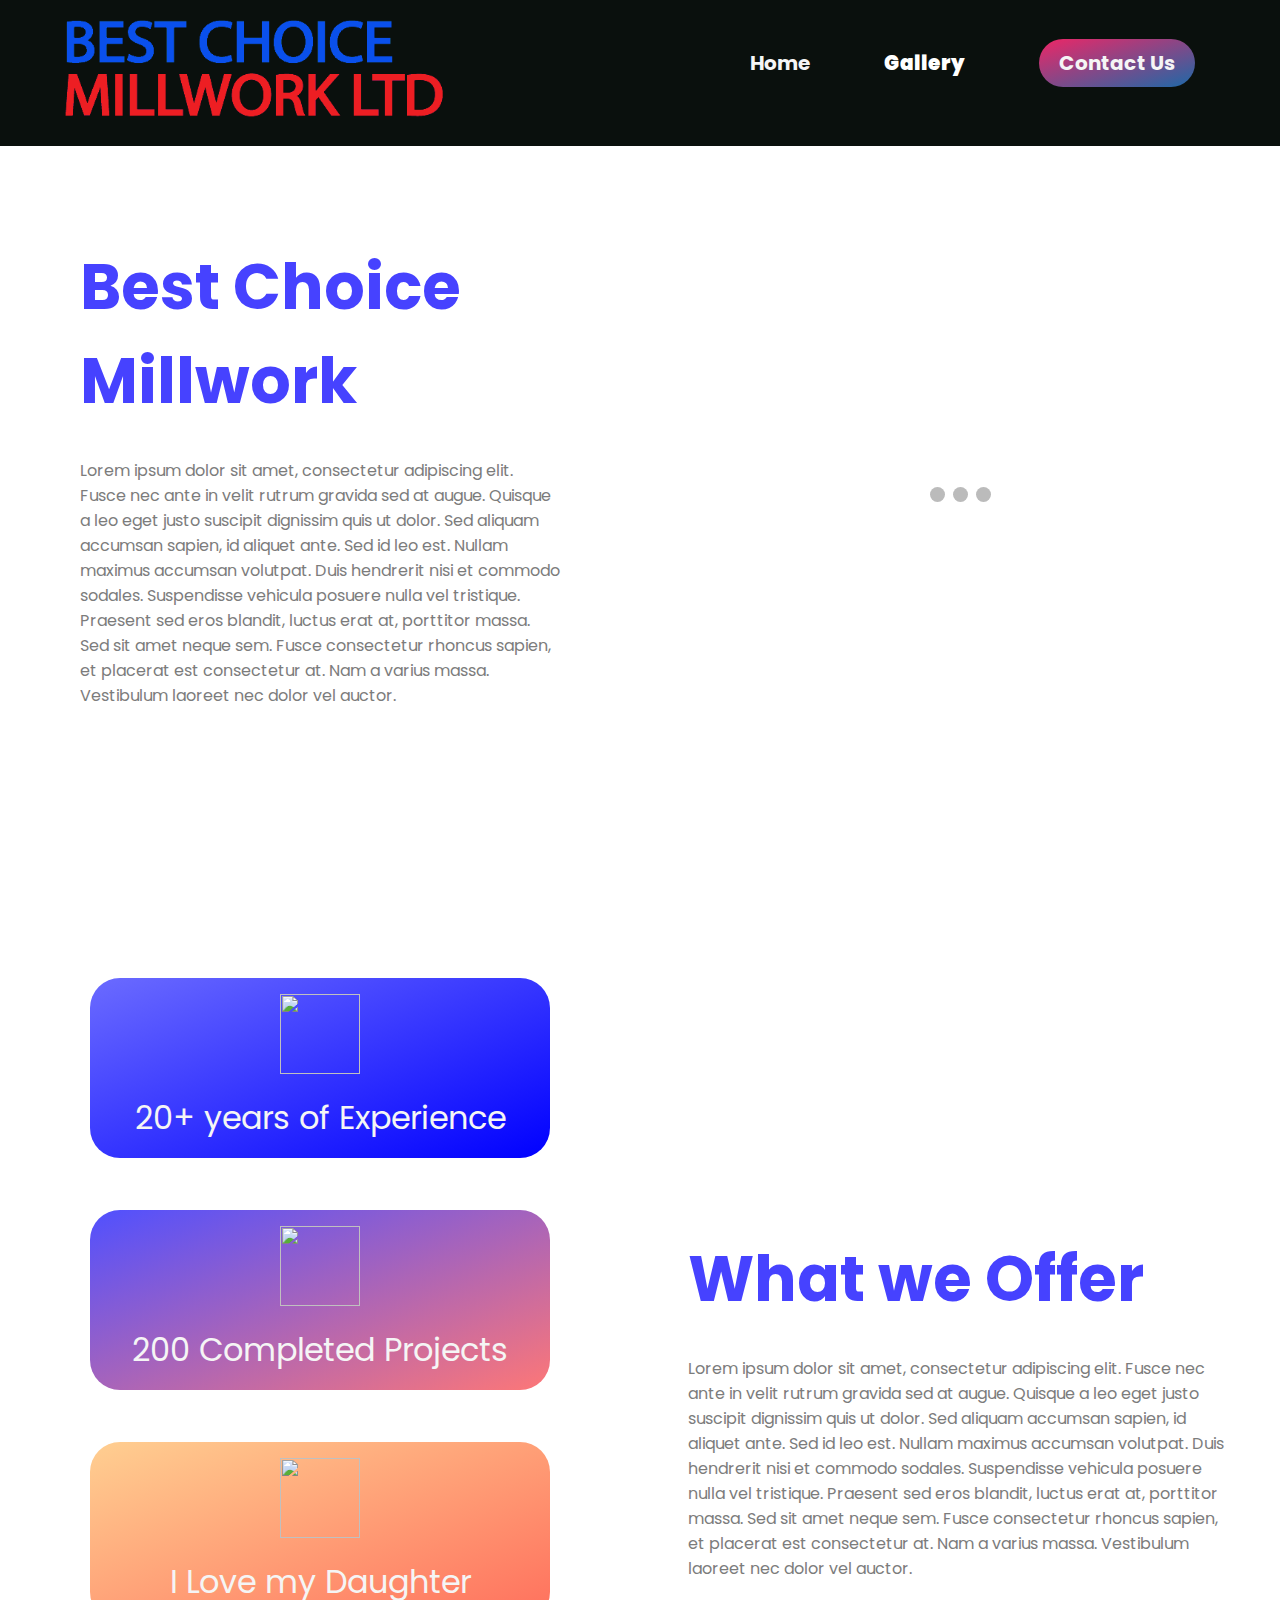
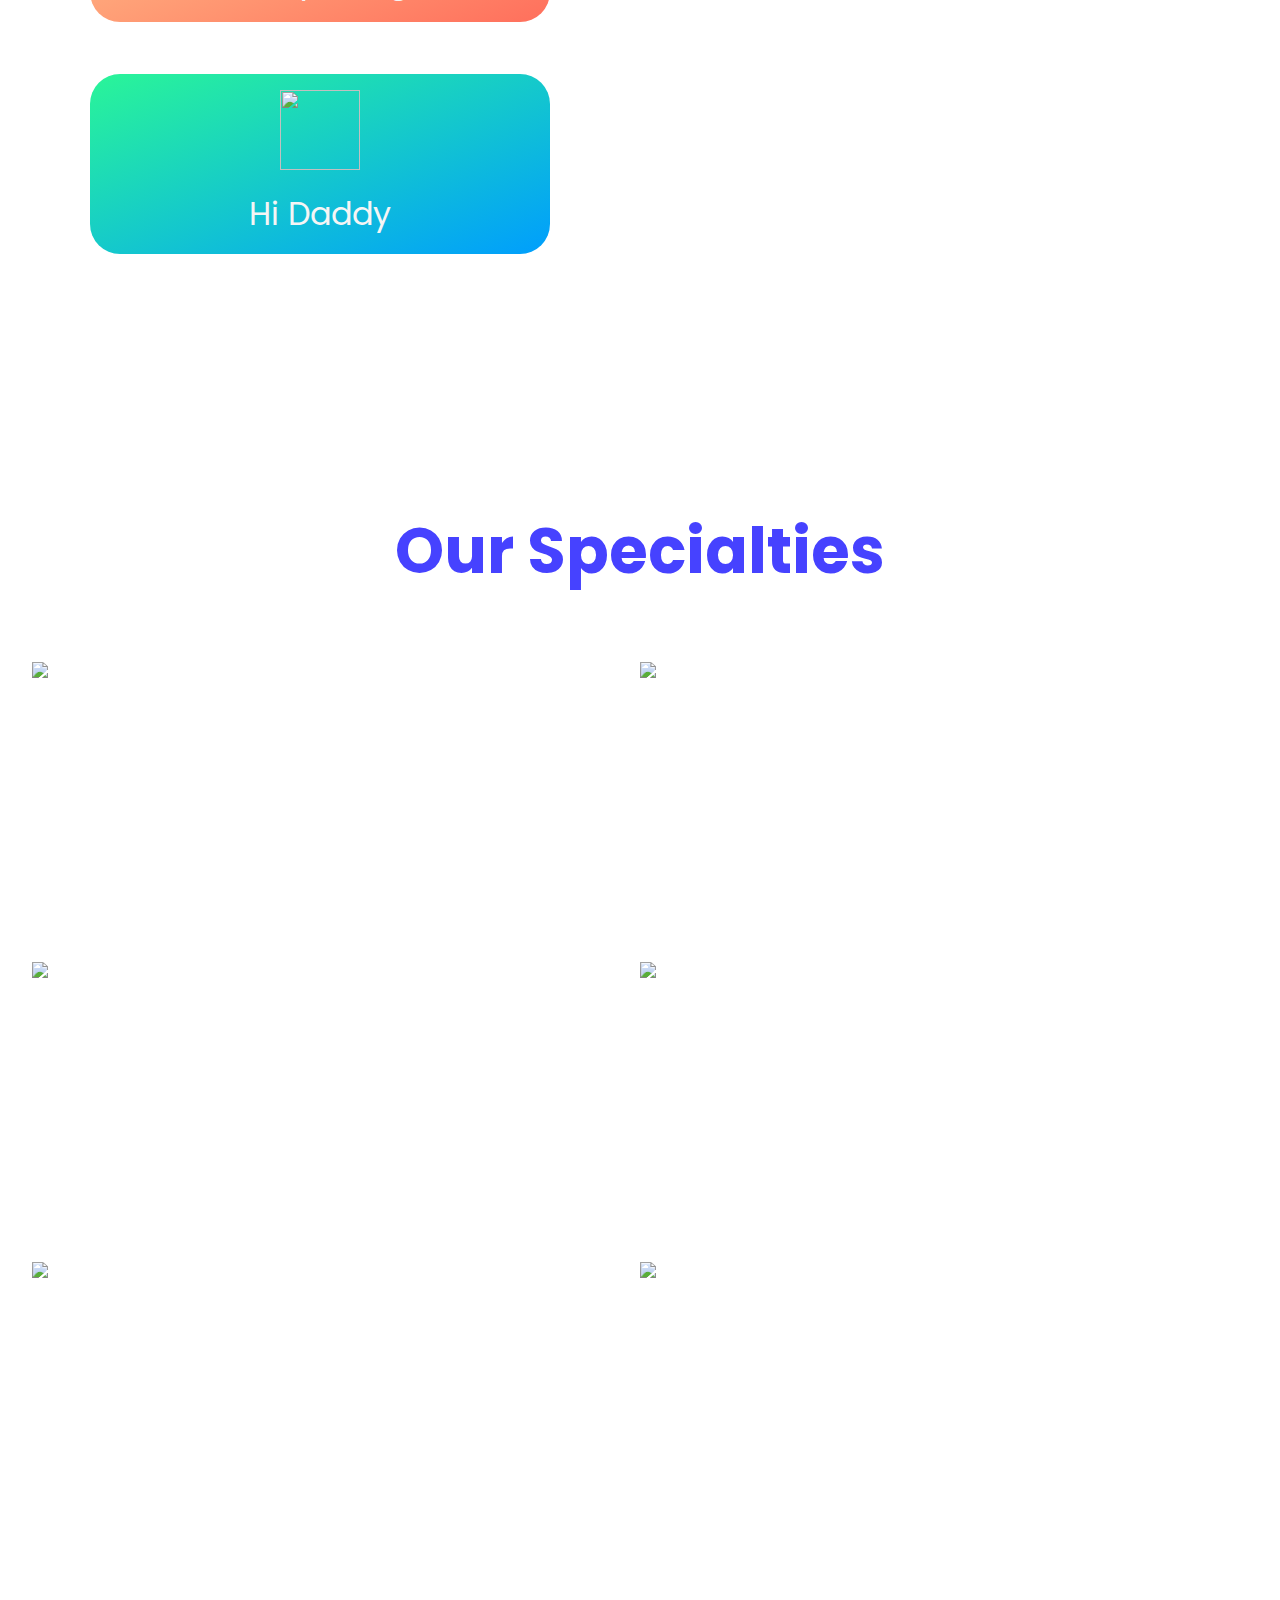
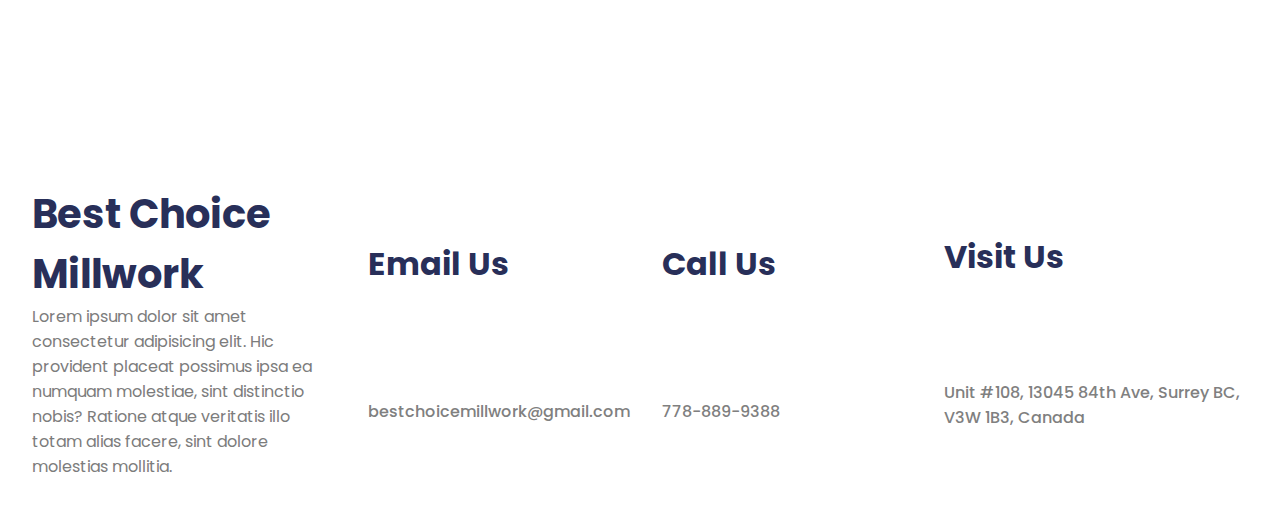
==== index.html @ 1a92a77c "organized gallery, dropdown, updated logo, restrut" ====
<!DOCTYPE html>
<html lang="en">
<head>
    <meta charset="UTF-8">
    <meta name="viewport" content="width=device-width, initial-scale=1.0">
    <!-- Awesome Font -->
    <link rel="stylesheet" href="https://stackpath.bootstrapcdn.com/font-awesome/4.7.0/css/font-awesome.min.css" />
    <!-- CSS -->
    <link rel="stylesheet" href="./nav.css">
    <link rel="stylesheet" href="./style.css">
    <title>Best Choice Millwork</title>
</head>
<body>
    <header>
        <nav class="navbar">
            <img src="./images/bc-logo.png" alt="" class="logo" />
            <ul class="nav-list">
                <!-- <li><a herf="#">Who we Are</a></li> -->
                <li><a href="#">Home</a></li>
                <li class="dropdown">
                    <a href="#" class="dropbtn">Gallery</a>
                    <div class="dropdown-content">
                        <a href="gallery.html">All Photos</a>
                        <a href="./photo_galleries/clinic_gallery.html">Clinics</a>
                        <a href="./photo_galleries/office_gallery.html">Offices</a>
                        <a href="./photo_galleries/restaurant_gallery.html">Restaurants</a>
                        <a href="./photo_galleries/dental_gallery.html">Dental</a>
                        <a href="./photo_galleries/pharmacies_gallery.html">Pharmacies</a>
                        <a href="./photo_galleries/service_gallery.html">Services Businesses</a>
                        <a href="./photo_galleries/unfinished_gallery.html">If You're Curious</a>
                    </div>
                </li>
                <li><a href="contact.html" class="ctn">Contact Us</a></li>

            </ul>
        </nav>
        <div class="header-row">
            <div class="header-content">
                <h1>Best Choice Millwork</h1>
                <p>Lorem ipsum dolor sit amet, consectetur adipiscing elit. Fusce nec ante in velit rutrum gravida sed at augue. Quisque a leo eget justo suscipit dignissim quis ut dolor. Sed aliquam accumsan sapien, id aliquet ante. Sed id leo est. Nullam maximus accumsan volutpat. Duis hendrerit nisi et commodo sodales. Suspendisse vehicula posuere nulla vel tristique. Praesent sed eros blandit, luctus erat at, porttitor massa. Sed sit amet neque sem. Fusce consectetur rhoncus sapien, et placerat est consectetur at. Nam a varius massa. Vestibulum laoreet nec dolor vel auctor.</p>
            </div>
            <div class="media-slider">
                <div class="slideshow-container">
    
                    <!-- Full-width images with number and caption text -->
                    <div class="mySlides fade">
                        <div class="numbertext">1 / 3</div>
                        <img src="./images/project-1.jpg" style="width:100%">
                    </div>
                
                    <div class="mySlides fade">
                        <div class="numbertext">2 / 3</div>
                        <img src="./images/project-2.jpg" style="width:100%">
                    </div>
                
                    <div class="mySlides fade">
                        <div class="numbertext">3 / 3</div>
                        <img src="./images/project-3.jpg" style="width:100%">
                    </div>
                
                    <!-- Next and previous buttons -->
                    <a class="prev" onclick="plusSlides(-1)">&#10094;</a>
                    <a class="next" onclick="plusSlides(1)">&#10095;</a>
                </div>
                <br>
                
                <!-- The dots/circles -->
                <div style="text-align:center">
                    <span class="dot" onclick="currentSlide(1)"></span>
                    <span class="dot" onclick="currentSlide(2)"></span>
                    <span class="dot" onclick="currentSlide(3)"></span>
                </div>
            </div>
        </div>
    </header>
    <!-- What we Offer / Media Slider -->
    <section id="offer" class = "offer-row">
        <!-- Slideshow container -->
        <div class ="offer-grid">
            <div class="grid-wrapper">
                <div class="grid-box mobileapp">
                    <img src="./images/mobileapp.png" />
                    <h1>20+ years of Experience</h1>
                </div>
                <div class="grid-box webdesign">
                    <img src="./images/webdesign.png"/>
                    <h1>200 Completed Projects</h1>
                </div>
                <div class="grid-box marketing">
                    <img src="./images/marketing.png"/>
                    <h1>I Love my Daughter</h1>
                </div>
                <div class="grid-box branding">
                    <img src="./images/branding.png"/>
                    <h1>Hi Daddy</h1>
                </div>
            </div>
        </div>
        <div class="offer-content">
            <h1>What we Offer</h1>
            <p>Lorem ipsum dolor sit amet, consectetur adipiscing elit. Fusce nec ante in velit rutrum gravida sed at augue. Quisque a leo eget justo suscipit dignissim quis ut dolor. Sed aliquam accumsan sapien, id aliquet ante. Sed id leo est. Nullam maximus accumsan volutpat. Duis hendrerit nisi et commodo sodales. Suspendisse vehicula posuere nulla vel tristique. Praesent sed eros blandit, luctus erat at, porttitor massa. Sed sit amet neque sem. Fusce consectetur rhoncus sapien, et placerat est consectetur at. Nam a varius massa. Vestibulum laoreet nec dolor vel auctor.</p>
        </div>
    </section>
    <!-- Specialties -->
    <section id="specialties" class="specialties">
        <h1>Our Specialties</h1>
        <div class="project-images">
            <div class="prj-img">
                <a href="./photo_galleries/clinic_gallery.html">
                    <img src="./images/project-1.jpg"/>
                    <div class="details">
                        <h1>Clinics</h1>
                    </div>
                </a>
            </div>
            <div class="prj-img">
                <a href="./photo_galleries/office_gallery.html">
                    <img src="./images/project-2.jpg"/>
                    <div class="details">
                        <h1>Offices</h1>
                    </div>
                </a>
            </div>
            <div class="prj-img">
                <a href="./photo_galleries/restaurant_gallery.html">
                    <img src="./images/project-3.jpg"/>
                    <div class="details">
                        <h1>Restaurants</h1>
                    </div>
                </a>
            </div>
            <div class="prj-img">
                <a href="./photo_galleries/dental_gallery.html">
                    <img src="./images/project-4.jpg"/>
                    <div class="details">
                        <h1>Dental</h1>
                    </div>
                </a>
            </div>
            <div class="prj-img">
                <a href="./photo_galleries/pharmacies_gallery.html">
                    <img src="./images/project-5.jpg"/>
                    <div class="details">
                        <h1>Pharmacies</h1>
                    </div>
                </a>
            </div>
            <div class="prj-img">
                <a href="./photo_galleries/service_gallery.html">
                    <img src="./images/project-6.jpg"/>
                    <div class="details">
                        <h1>Services Businesses</h1>
                    </div>
                </a>
            </div>
        </div>
    </section>
    <!-- contact us -->
    <section id="contact" class="contact">
        <div class="grid-wrapper">
            <div class="col-4 footer1">
                <h1>Best Choice Millwork</h1>
                <p>Lorem ipsum dolor sit amet consectetur adipisicing elit. Hic provident placeat possimus ipsa ea numquam molestiae, sint distinctio nobis? Ratione atque veritatis illo totam alias facere, sint dolore molestias mollitia.</p>
            </div>
            <div class="col-4 footer2">
                <h1>Email Us</h1>
                <h4>bestchoicemillwork@gmail.com</h4>
            </div>
            <div class="col-4 footer3">
                <h1>Call Us</h1>
                <h4>778-889-9388</h4>
            </div>
            <div class="col-4 footer4">
                <h1>Visit Us</h1>
                <h4>Unit #108, 13045 84th Ave, Surrey BC, V3W 1B3, Canada</h4>
            </div>
        </div>
    </section>
    <script src="app.js"></script>
</body>
</html>
---- nav.css ----
/*Google Fonts*/
@import url("https://fonts.googleapis.com/css2?family=Poppins:wght@300;400;500&display=swap");

/* ========================================= Global =========================================*/
*{
    margin: 0%;
    padding: 0%;
    box-sizing:border-box;
}

body{
    font-family: 'Poppins', sans-serif;
}

body h1{
    color: #282f59;
}

body p{
    color: #7C7C7C
}

body a {
    text-decoration: none;
    color: whitesmoke
}

/* gradient colors */
:root{
    --gradient-1 :linear-gradient(to bottom right, rgb(107, 107, 255), blue);

    --gradient-2 : linear-gradient(to bottom right, rgb(80, 80, 255), rgb(253, 119, 119));

    --gradient-3 :  linear-gradient(to bottom right, rgb(255, 207, 145),rgb(255, 111, 92));

    --gradient-4 : linear-gradient(to bottom right, #2af598, #009efd);
}

/* ========================================= nav bar =========================================*/

.navbar{
    background-color: #0A100D;
    position: absolute;
    top: 0;
    left: 0;
    display: flex;
    width: 100%;
    padding: 0px 50px 20px;
    align-items: center;
}

.navbar ul {
    flex: 1;
    text-align: right;
}

.navbar ul li {
    padding: 10px;
    list-style: none;
    display: inline-block;
    margin: 0 25px;
    font-size: 20px;
    font-weight: bolder;

}

.logo{
    width: 400px;
}

.ctn {
    padding: 10px 20px;
    background:linear-gradient(to bottom right,rgb(238, 38, 102), rgb(29, 105, 168));
    border-radius: 50px;
}

.ctn:hover{
    background:linear-gradient(to bottom right, rgb(29, 105, 168), rgb(238, 38, 102));
}

/* Style the dropdown button */
.dropbtn {
    font-size: 20px;
    font-weight: bolder;
    color: white;
    border: none;
    cursor: pointer;
    background: none;
}

/* Hover effect on dropdown button */
.dropbtn:hover {
    color: #f1f1f1;
}

/* Style the dropdown content */
.dropdown-content {
    display: none;
    position: absolute;
    text-align: center;
    background-color: #242526; /* Match the navbar background color */
    min-width: 160px;
    box-shadow: 0px 8px 16px 0px rgba(0, 0, 0, 0.2);
    z-index: 1;
}

/* Style the dropdown links */
.dropdown-content a {
    color: white;
    padding: 12px 16px;
    text-decoration: none;
    font-size: 16px;
    display: block;
}

/* Change color on hover for dropdown links */
.dropdown-content a:hover {
    background-color: #f1f1f1;
    color: #3a3b3c; /* Match the dropdown background color */
}

/* Show the dropdown menu on hover */
.dropdown:hover .dropdown-content {
    display: block;
}
---- style.css ----
/*Google Fonts*/
@import url("https://fonts.googleapis.com/css2?family=Poppins:wght@300;400;500&display=swap");

/* ========================================= Global =========================================*/
*{
    margin: 0%;
    padding: 0%;
    box-sizing:border-box;
}

body{
    font-family: 'Poppins', sans-serif;
}

body h1{
    color: #282f59;
}

body p{
    color: #7C7C7C
}

body a {
    text-decoration: none;
    color: whitesmoke
}

/* gradient colors */
:root{
    --gradient-1 :linear-gradient(to bottom right, rgb(107, 107, 255), blue);

    --gradient-2 : linear-gradient(to bottom right, rgb(80, 80, 255), rgb(253, 119, 119));

    --gradient-3 :  linear-gradient(to bottom right, rgb(255, 207, 145),rgb(255, 111, 92));

    --gradient-4 : linear-gradient(to bottom right, #2af598, #009efd);
}

/* ========================================= header =========================================*/

.header-row{
    display: flex;
    align-items: center;
    padding-top: 10rem;
}

.header-content{
    flex-basis: 50%;
    padding: 5rem;
}

.header-content h1{
    font-size:  7vmin;
    margin-bottom: 30px;
    color: #4642ff;
}

.header-content p {
    margin-bottom: 20px;
}

/* Slideshow container */
.slideshow-container {
    max-width: 1000px;
    position: relative;
    margin: auto;
}
  
  /* Hide the images by default */
.mySlides {
    display: none;
}
  
  /* Next & previous buttons */
.prev, .next {
    cursor: pointer;
    position: absolute;
    top: 50%;
    width: auto;
    margin-top: -22px;
    padding: 16px;
    color: white;
    font-weight: bold;
    font-size: 18px;
    transition: 0.6s ease;
    border-radius: 0 3px 3px 0;
    user-select: none;
}
  
  /* Position the "next button" to the right */
.next {
    right: 0;
    border-radius: 3px 0 0 3px;
}
  
  /* On hover, add a black background color with a little bit see-through */
.prev:hover, .next:hover {
    background-color: rgba(0,0,0,0.8);
}
  
  /* Number text (1/3 etc) */
.numbertext {
    color: #f2f2f2;
    font-size: 15px;
    font-weight: bold;
    padding: 8px 12px;
    position: absolute;
}
  
  /* The dots/bullets/indicators */
.dot {
    cursor: pointer;
    height: 15px;
    width: 15px;
    margin: 0 2px;
    background-color: #bbb;
    border-radius: 50%;
    display: inline-block;
    transition: background-color 0.6s ease;
}
  
.active, .dot:hover {
    background-color: #717171;
}
  
  /* Fading animation */
.fade {
    animation-name: fade;
    animation-duration: 1.5s;
}
  
@keyframes fade {
    from {opacity: .4}
    to {opacity: 1}
}

/* ========================================= offer =========================================*/

.offer-grid {
    flex-basis: 50%;
    padding: 3rem;
    display: flex;
}

.grid-wrapper{
    flex-basis: 100%;
    display: grid;
    grid-template-columns: repeat(auto-fit, minmax(250px, auto));
    grid-gap: 2em;
    padding: 2em;
}

.grid-box {
    /* can change all the colours here for uniformity */
    /* background: darkslategray; */
    margin: 10px;
    padding: 1rem;
    text-align: center;
    border-radius: 30px;
    box-shadow: 2px, 2px, 5px, black; 
    /* shadow not showing up */
}

.grid-box img{
    width: 80px;
    height: 80px;
    margin-bottom: 20px;
}

.grid-box h1{
    color: whitesmoke;
    font-weight: 400;
}

.mobileapp{
    background: var(--gradient-1)
}

.webdesign{
    background: var(--gradient-2)
}

.marketing{
    background: var(--gradient-3)
}

.branding{
    background: var(--gradient-4)
}



/* Offer Content */
.offer-row{
    display: flex;
    align-items: center;
    padding-top: 5rem;
    padding-bottom: 5rem;
}

.media-slider{
    flex-basis: 50%;
    padding: 5rem;
}

.offer-content {
    flex-basis: 50%;
    padding: 3rem;
}

.offer-content h1{
    font-size:  7vmin;
    margin-bottom: 30px;
    color: #4642ff;
}

.offer-content p {
    margin-bottom: 20px;
}

/* ========================================= Specialties =========================================*/
.specialties{
    margin-top: 80px;
    text-align: center;
    padding-bottom: 5rem;
}

.specialties h1{
    font-size:  7vmin;
    margin-bottom: 30px;
    color: #4642ff;
}
.project-images{
    padding: 2rem;
    display: grid;
    grid-template-columns: repeat(auto-fit, minmax(480px, auto));
}

.prj-img{
    height: 300px;
    overflow: hidden;
    position: relative;
}

.prj-img img{
    max-height: 100%;
    min-width: 100%;
}

.details{
    position: absolute;
    top: 0;
    left: 0;
    display: flex;
    flex-direction: column;
    justify-content: space-around;
    width: 100%;
    height: 100%;
    background: rgba(0, 0, 255, 0.534);
    transform: scaleX(0);
}

.prj-img:hover .details{
    transform: scaleX(1);
}

.details h1{
    font-size: 40px;
    color: whitesmoke;
}

/* ========================================= Contact Up =========================================*/
.contact{
    margin-top: 80px;
    background-image: url(./images/footer-agency.png);
    background-size: cover;
}

.col-4{
    /* background: cornflowerblue; */
    min-height: 100px;
    display: flex;
    flex-direction: column;
    justify-content: space-around;
}

.footer1 h1{
    font-size: 40px;
}

.footer2 h4, .footer3 h4, .footer4 h4{
    color: grey;
    font-weight:500;

}
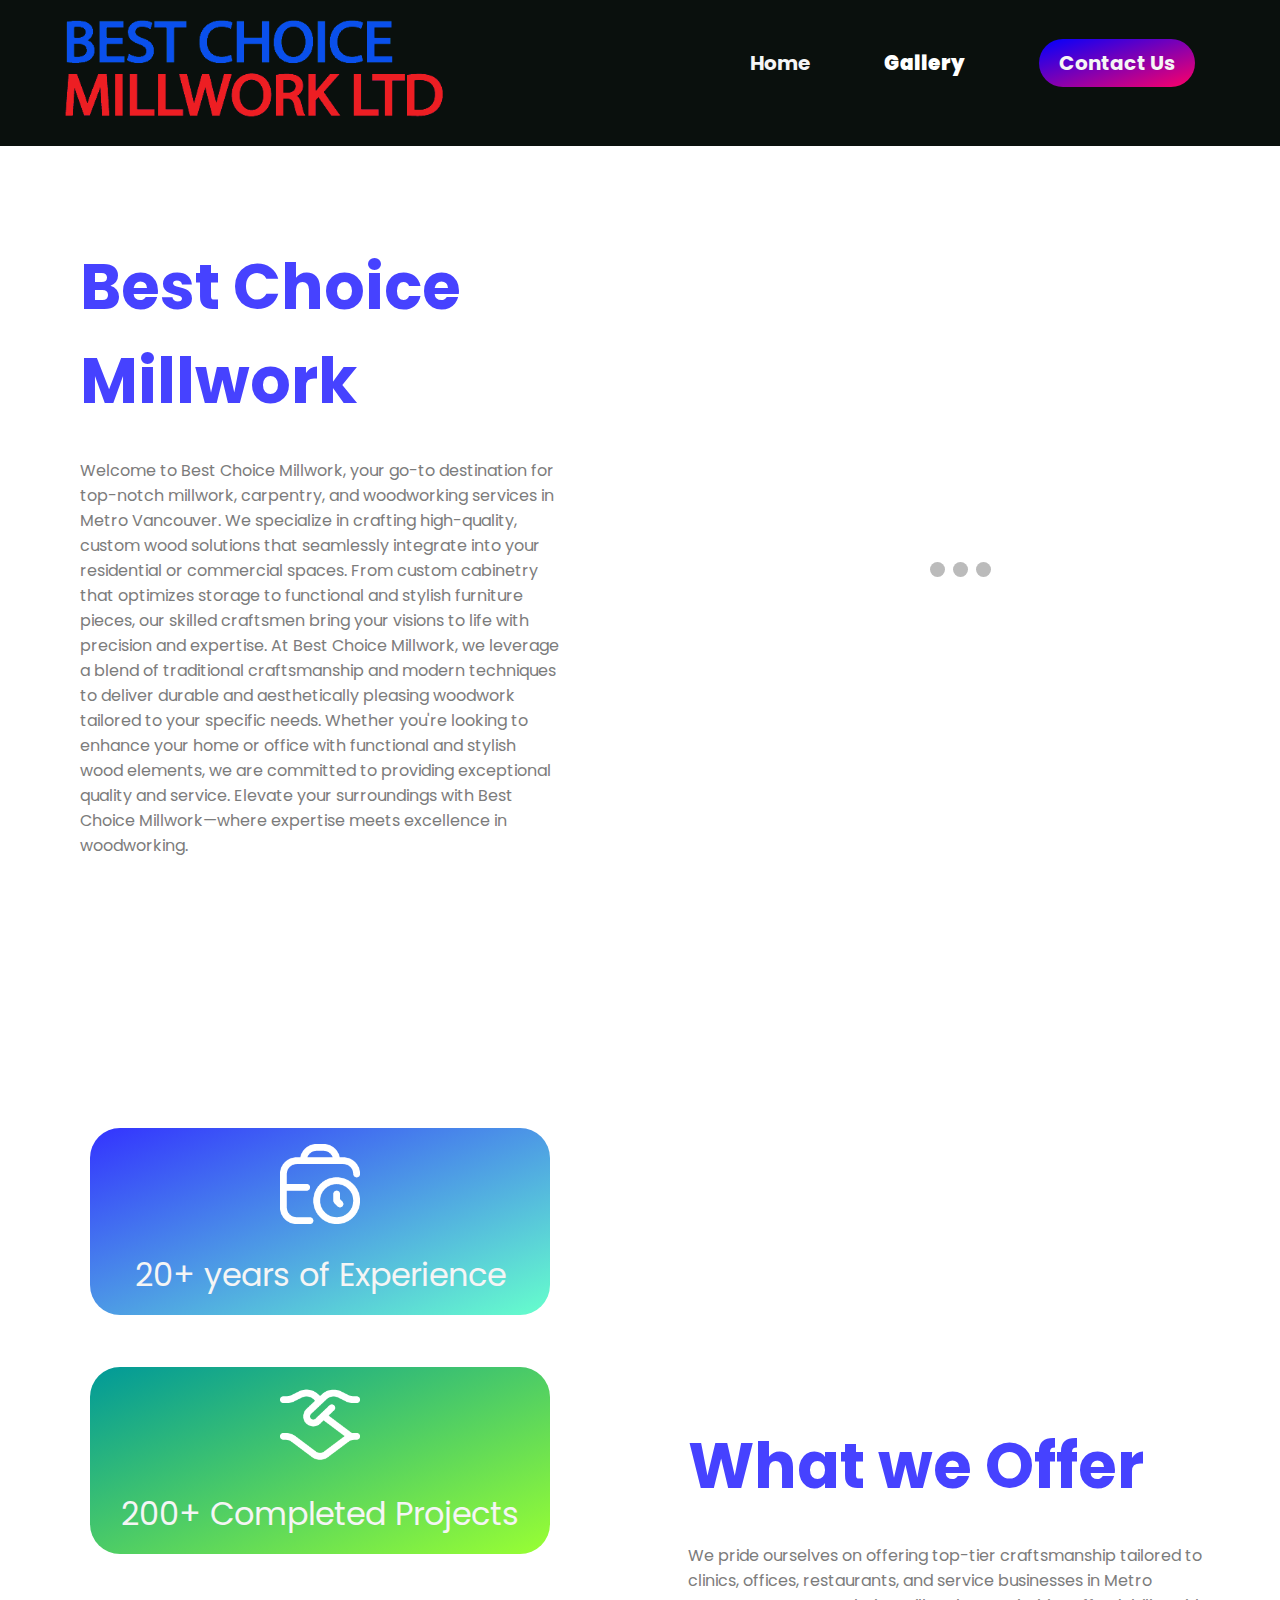
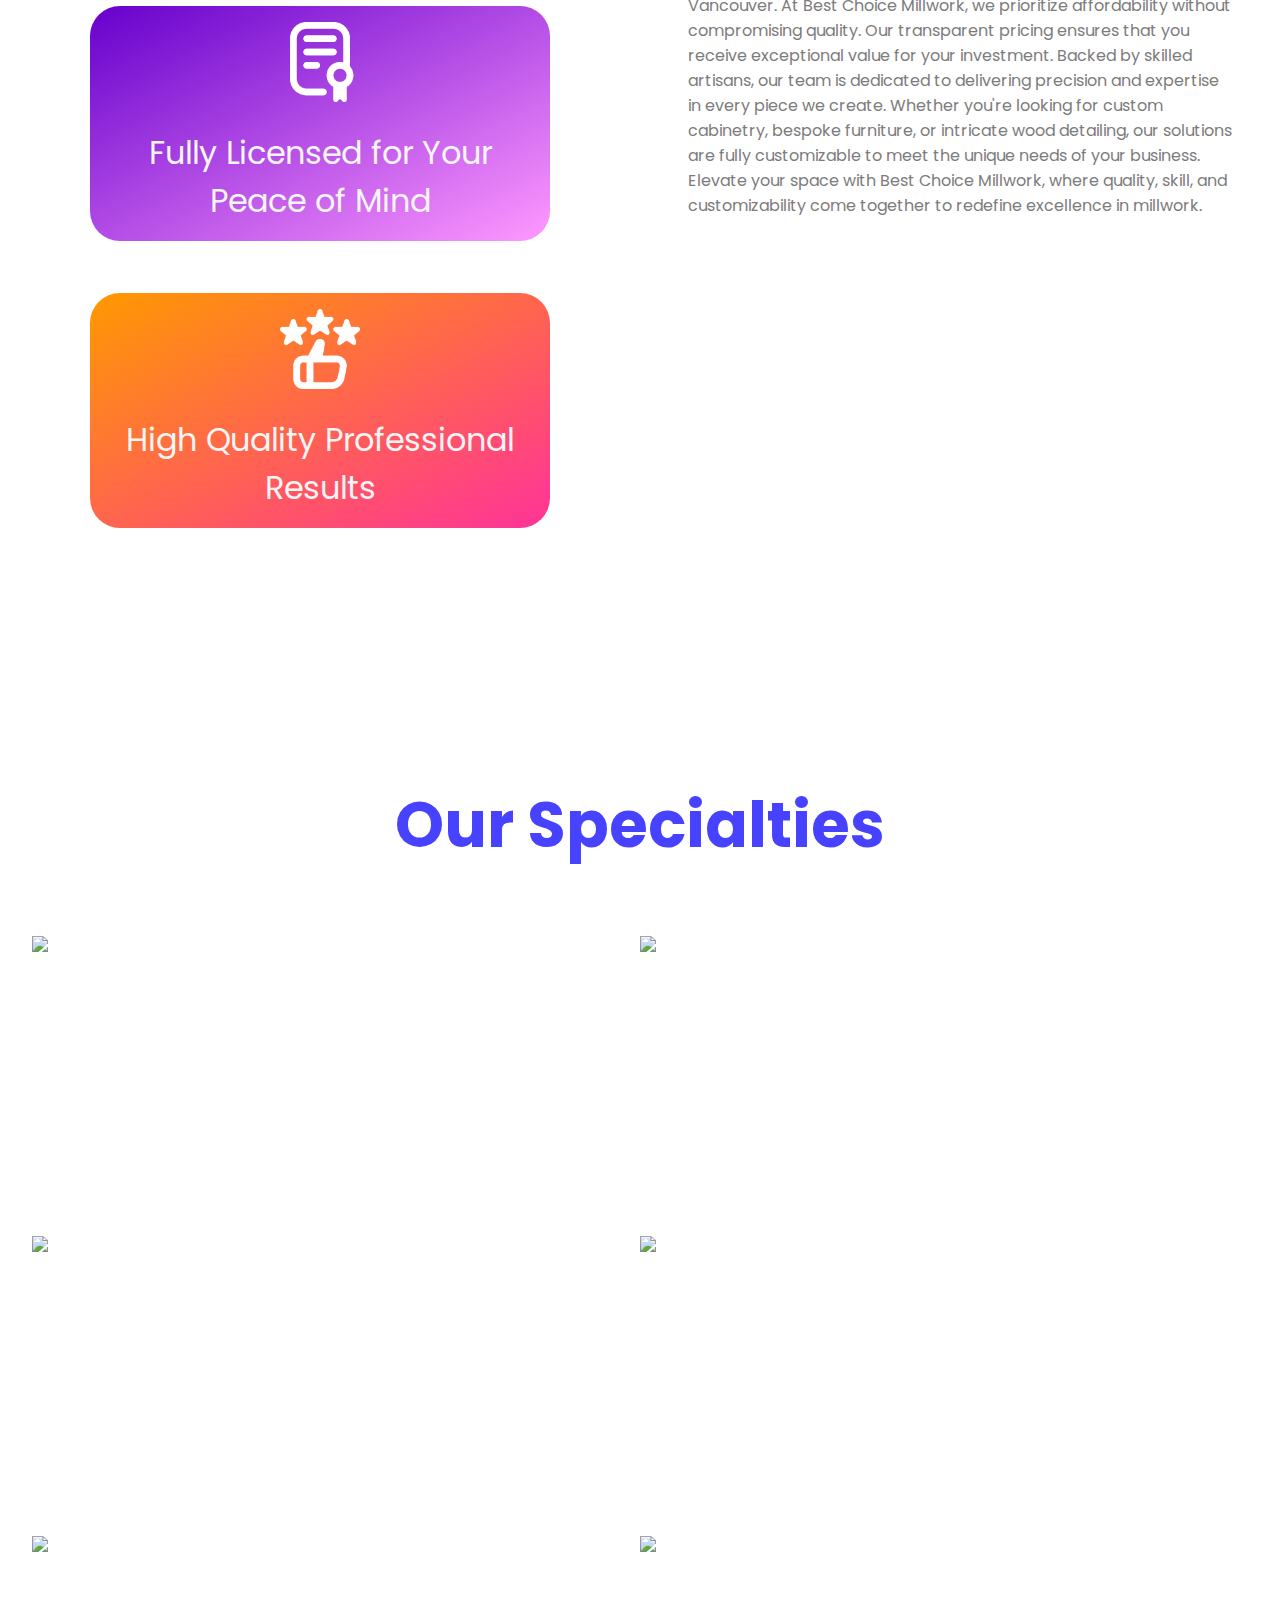
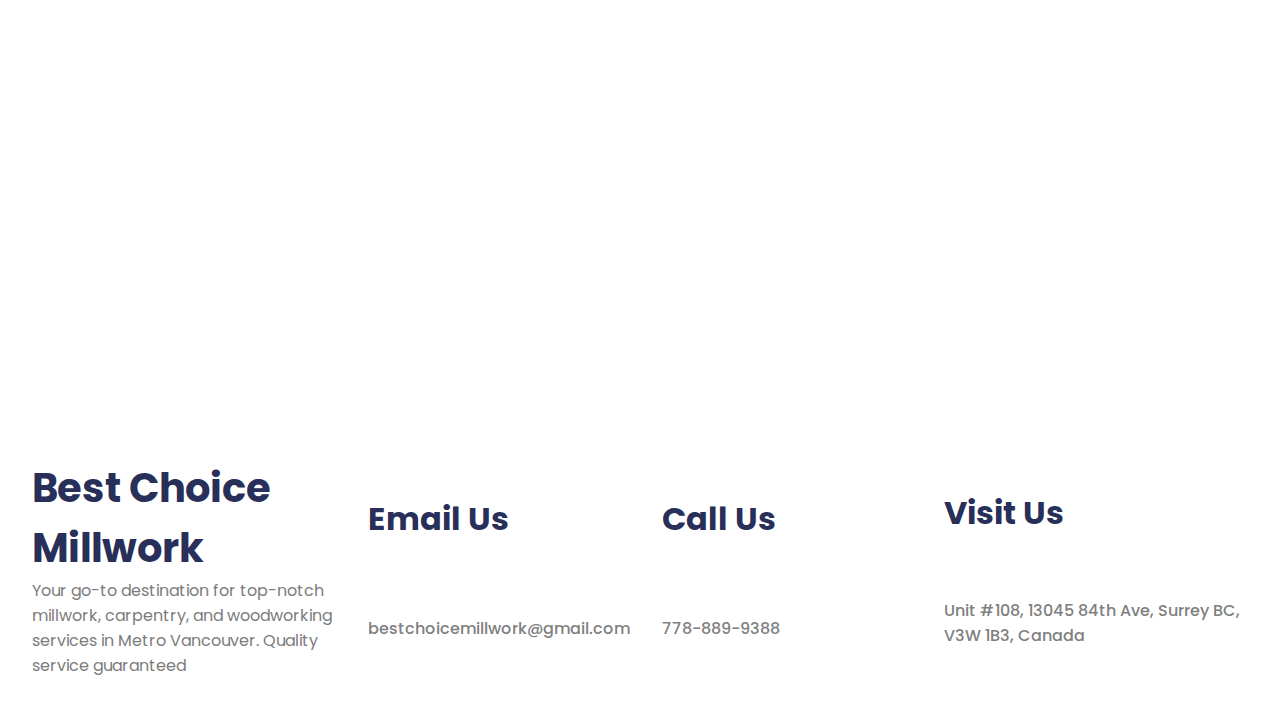
==== commit aac78c37: "stylization + text" ====
--- a/index.html
+++ b/index.html
@@ -37,7 +37,7 @@
         <div class="header-row">
             <div class="header-content">
                 <h1>Best Choice Millwork</h1>
-                <p>Lorem ipsum dolor sit amet, consectetur adipiscing elit. Fusce nec ante in velit rutrum gravida sed at augue. Quisque a leo eget justo suscipit dignissim quis ut dolor. Sed aliquam accumsan sapien, id aliquet ante. Sed id leo est. Nullam maximus accumsan volutpat. Duis hendrerit nisi et commodo sodales. Suspendisse vehicula posuere nulla vel tristique. Praesent sed eros blandit, luctus erat at, porttitor massa. Sed sit amet neque sem. Fusce consectetur rhoncus sapien, et placerat est consectetur at. Nam a varius massa. Vestibulum laoreet nec dolor vel auctor.</p>
+                <p>Welcome to Best Choice Millwork, your go-to destination for top-notch millwork, carpentry, and woodworking services in Metro Vancouver. We specialize in crafting high-quality, custom wood solutions that seamlessly integrate into your residential or commercial spaces. From custom cabinetry that optimizes storage to functional and stylish furniture pieces, our skilled craftsmen bring your visions to life with precision and expertise. At Best Choice Millwork, we leverage a blend of traditional craftsmanship and modern techniques to deliver durable and aesthetically pleasing woodwork tailored to your specific needs. Whether you're looking to enhance your home or office with functional and stylish wood elements, we are committed to providing exceptional quality and service. Elevate your surroundings with Best Choice Millwork—where expertise meets excellence in woodworking.</p>
             </div>
             <div class="media-slider">
                 <div class="slideshow-container">
@@ -78,27 +78,27 @@
         <!-- Slideshow container -->
         <div class ="offer-grid">
             <div class="grid-wrapper">
-                <div class="grid-box mobileapp">
-                    <img src="./images/mobileapp.png" />
+                <div class="grid-box experience">
+                    <img src="./images/business-time.png" />
                     <h1>20+ years of Experience</h1>
                 </div>
-                <div class="grid-box webdesign">
-                    <img src="./images/webdesign.png"/>
-                    <h1>200 Completed Projects</h1>
+                <div class="grid-box completed-proj">
+                    <img src="./images/handshake.png"/>
+                    <h1>200+ Completed Projects</h1>
                 </div>
-                <div class="grid-box marketing">
-                    <img src="./images/marketing.png"/>
-                    <h1>I Love my Daughter</h1>
+                <div class="grid-box licensed">
+                    <img src="./images/diploma.png"/>
+                    <h1>Fully Licensed for Your Peace of Mind</h1>
                 </div>
-                <div class="grid-box branding">
-                    <img src="./images/branding.png"/>
-                    <h1>Hi Daddy</h1>
+                <div class="grid-box high-quality">
+                    <img src="./images/feedback-review.png"/>
+                    <h1>High Quality Professional Results</h1>
                 </div>
             </div>
         </div>
         <div class="offer-content">
             <h1>What we Offer</h1>
-            <p>Lorem ipsum dolor sit amet, consectetur adipiscing elit. Fusce nec ante in velit rutrum gravida sed at augue. Quisque a leo eget justo suscipit dignissim quis ut dolor. Sed aliquam accumsan sapien, id aliquet ante. Sed id leo est. Nullam maximus accumsan volutpat. Duis hendrerit nisi et commodo sodales. Suspendisse vehicula posuere nulla vel tristique. Praesent sed eros blandit, luctus erat at, porttitor massa. Sed sit amet neque sem. Fusce consectetur rhoncus sapien, et placerat est consectetur at. Nam a varius massa. Vestibulum laoreet nec dolor vel auctor.</p>
+            <p>We pride ourselves on offering top-tier craftsmanship tailored to clinics, offices, restaurants, and service businesses in Metro Vancouver. At Best Choice Millwork, we prioritize affordability without compromising quality. Our transparent pricing ensures that you receive exceptional value for your investment. Backed by skilled artisans, our team is dedicated to delivering precision and expertise in every piece we create. Whether you're looking for custom cabinetry, bespoke furniture, or intricate wood detailing, our solutions are fully customizable to meet the unique needs of your business. Elevate your space with Best Choice Millwork, where quality, skill, and customizability come together to redefine excellence in millwork.</p>
         </div>
     </section>
     <!-- Specialties -->
@@ -110,6 +110,7 @@
                     <img src="./images/project-1.jpg"/>
                     <div class="details">
                         <h1>Clinics</h1>
+                        <i class="fa fa-arrow-circle-right"></i>
                     </div>
                 </a>
             </div>
@@ -118,6 +119,7 @@
                     <img src="./images/project-2.jpg"/>
                     <div class="details">
                         <h1>Offices</h1>
+                        <i class="fa fa-arrow-circle-right"></i>
                     </div>
                 </a>
             </div>
@@ -126,6 +128,7 @@
                     <img src="./images/project-3.jpg"/>
                     <div class="details">
                         <h1>Restaurants</h1>
+                        <i class="fa fa-arrow-circle-right"></i>
                     </div>
                 </a>
             </div>
@@ -134,6 +137,7 @@
                     <img src="./images/project-4.jpg"/>
                     <div class="details">
                         <h1>Dental</h1>
+                        <i class="fa fa-arrow-circle-right"></i>
                     </div>
                 </a>
             </div>
@@ -142,6 +146,7 @@
                     <img src="./images/project-5.jpg"/>
                     <div class="details">
                         <h1>Pharmacies</h1>
+                        <i class="fa fa-arrow-circle-right"></i>
                     </div>
                 </a>
             </div>
@@ -150,6 +155,7 @@
                     <img src="./images/project-6.jpg"/>
                     <div class="details">
                         <h1>Services Businesses</h1>
+                        <i class="fa fa-arrow-circle-right"></i>
                     </div>
                 </a>
             </div>
@@ -160,7 +166,7 @@
         <div class="grid-wrapper">
             <div class="col-4 footer1">
                 <h1>Best Choice Millwork</h1>
-                <p>Lorem ipsum dolor sit amet consectetur adipisicing elit. Hic provident placeat possimus ipsa ea numquam molestiae, sint distinctio nobis? Ratione atque veritatis illo totam alias facere, sint dolore molestias mollitia.</p>
+                <p>Your go-to destination for top-notch millwork, carpentry, and woodworking services in Metro Vancouver. Quality service guaranteed</p>
             </div>
             <div class="col-4 footer2">
                 <h1>Email Us</h1>
--- a/nav.css
+++ b/nav.css
@@ -27,13 +27,13 @@
 
 /* gradient colors */
 :root{
-    --gradient-1 :linear-gradient(to bottom right, rgb(107, 107, 255), blue);
+    --gradient-1: linear-gradient(to bottom right, #3333ff 0%, #66ffcc 100%);
 
-    --gradient-2 : linear-gradient(to bottom right, rgb(80, 80, 255), rgb(253, 119, 119));
+    --gradient-2 : linear-gradient(to bottom right, #009999 0%, #99ff33 100%);
 
-    --gradient-3 :  linear-gradient(to bottom right, rgb(255, 207, 145),rgb(255, 111, 92));
+    --gradient-3 : linear-gradient(to bottom right, #6600cc 0%, #ff99ff 100%);
 
-    --gradient-4 : linear-gradient(to bottom right, #2af598, #009efd);
+    --gradient-4 : linear-gradient(to bottom right, #ff9900 0%, #ff3399 100%);
 }
 
 /* ========================================= nav bar =========================================*/
@@ -70,12 +70,12 @@
 
 .ctn {
     padding: 10px 20px;
-    background:linear-gradient(to bottom right,rgb(238, 38, 102), rgb(29, 105, 168));
+    background: linear-gradient(to bottom right, #0000ff 0%, #ff0066 100%);
     border-radius: 50px;
 }
 
 .ctn:hover{
-    background:linear-gradient(to bottom right, rgb(29, 105, 168), rgb(238, 38, 102));
+    background: linear-gradient(to bottom right,  #ff0066 0%, #0000ff 100%);
 }
 
 /* Style the dropdown button */
--- a/style.css
+++ b/style.css
@@ -27,13 +27,13 @@
 
 /* gradient colors */
 :root{
-    --gradient-1 :linear-gradient(to bottom right, rgb(107, 107, 255), blue);
-
-    --gradient-2 : linear-gradient(to bottom right, rgb(80, 80, 255), rgb(253, 119, 119));
-
-    --gradient-3 :  linear-gradient(to bottom right, rgb(255, 207, 145),rgb(255, 111, 92));
-
-    --gradient-4 : linear-gradient(to bottom right, #2af598, #009efd);
+    --gradient-1: linear-gradient(to bottom right, #3333ff 0%, #66ffcc 100%);
+
+    --gradient-2 : linear-gradient(to bottom right, #009999 0%, #99ff33 100%);
+
+    --gradient-3 : linear-gradient(to bottom right, #6600cc 0%, #ff99ff 100%);
+
+    --gradient-4 : linear-gradient(to bottom right, #ff9900 0%, #ff3399 100%);
 }
 
 /* ========================================= header =========================================*/
@@ -172,19 +172,19 @@
     font-weight: 400;
 }
 
-.mobileapp{
+.experience{
     background: var(--gradient-1)
 }
 
-.webdesign{
+.completed-proj{
     background: var(--gradient-2)
 }
 
-.marketing{
+.licensed{
     background: var(--gradient-3)
 }
 
-.branding{
+.high-quality{
     background: var(--gradient-4)
 }
 
@@ -254,6 +254,8 @@
     display: flex;
     flex-direction: column;
     justify-content: space-around;
+    justify-content: center;
+    align-items: center;
     width: 100%;
     height: 100%;
     background: rgba(0, 0, 255, 0.534);
@@ -267,6 +269,10 @@
 .details h1{
     font-size: 40px;
     color: whitesmoke;
+}
+
+.details i{
+    font-size: 40px;
 }
 
 /* ========================================= Contact Up =========================================*/
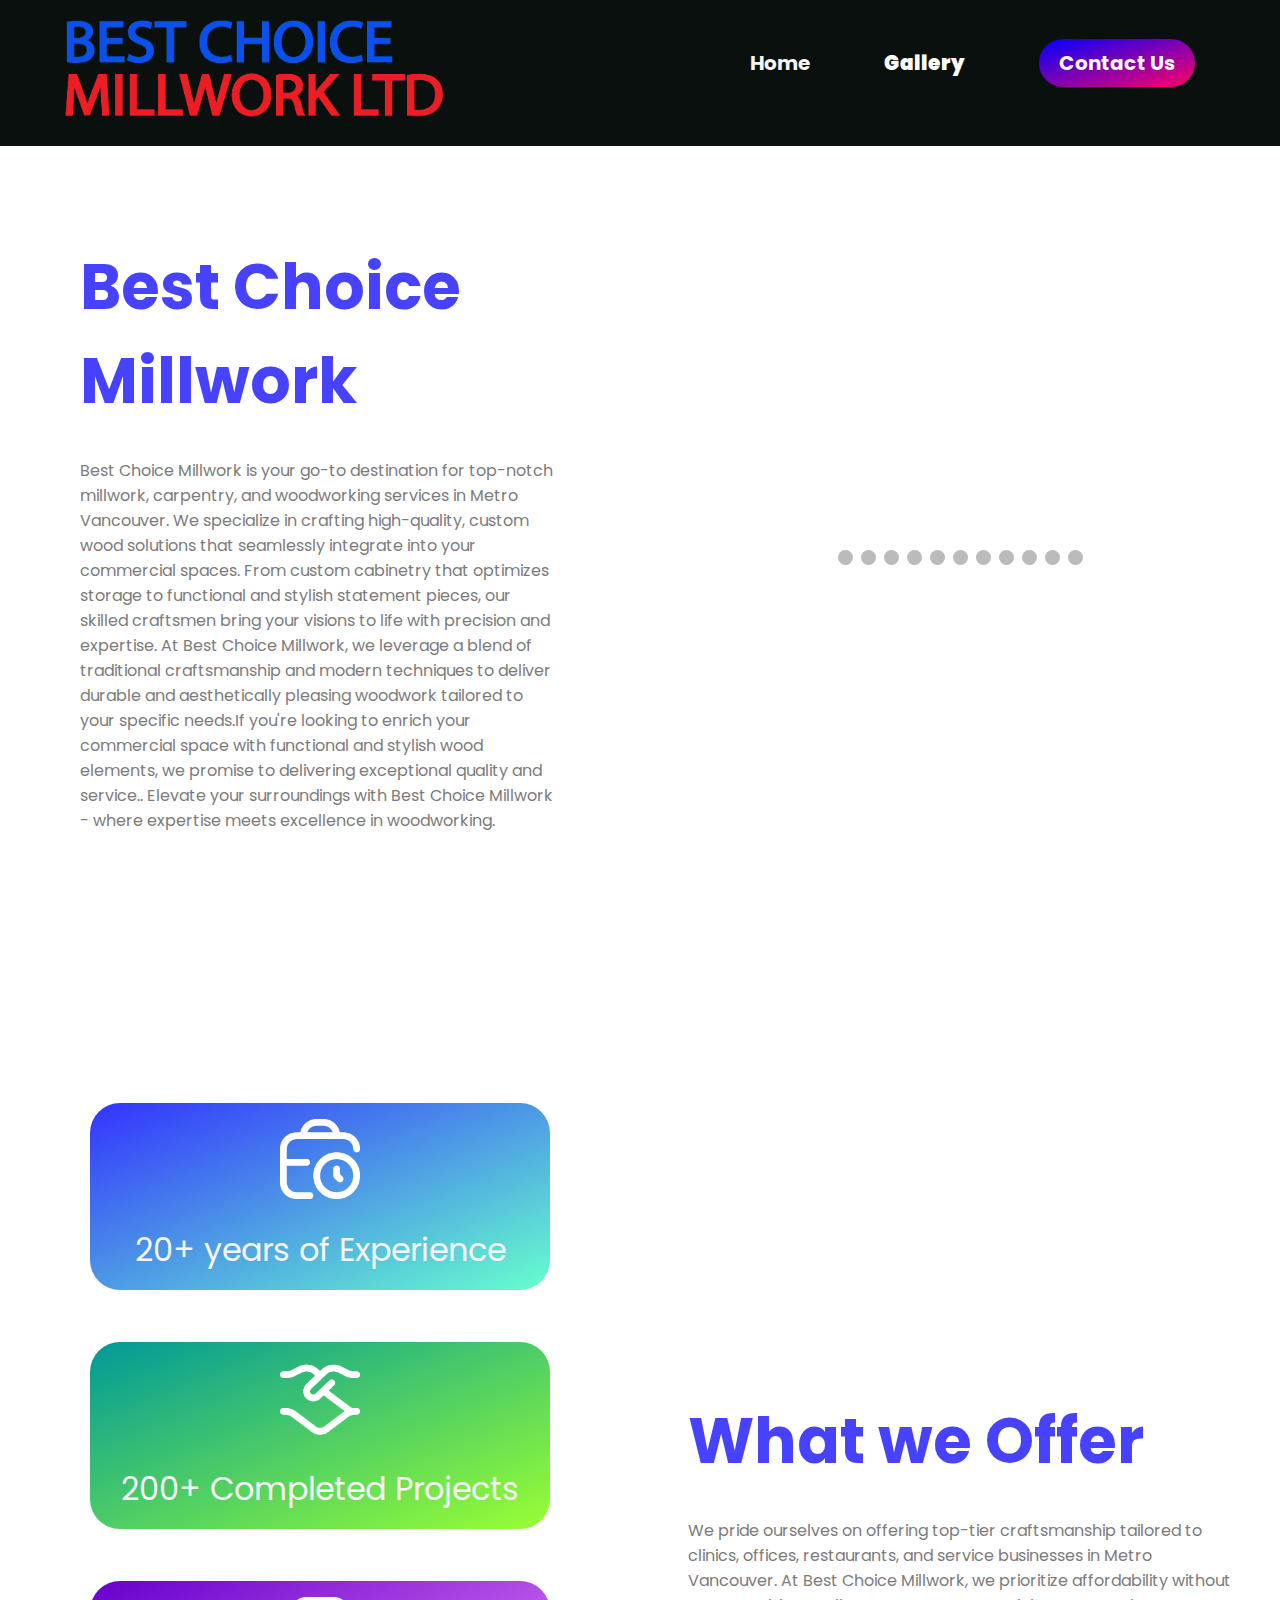
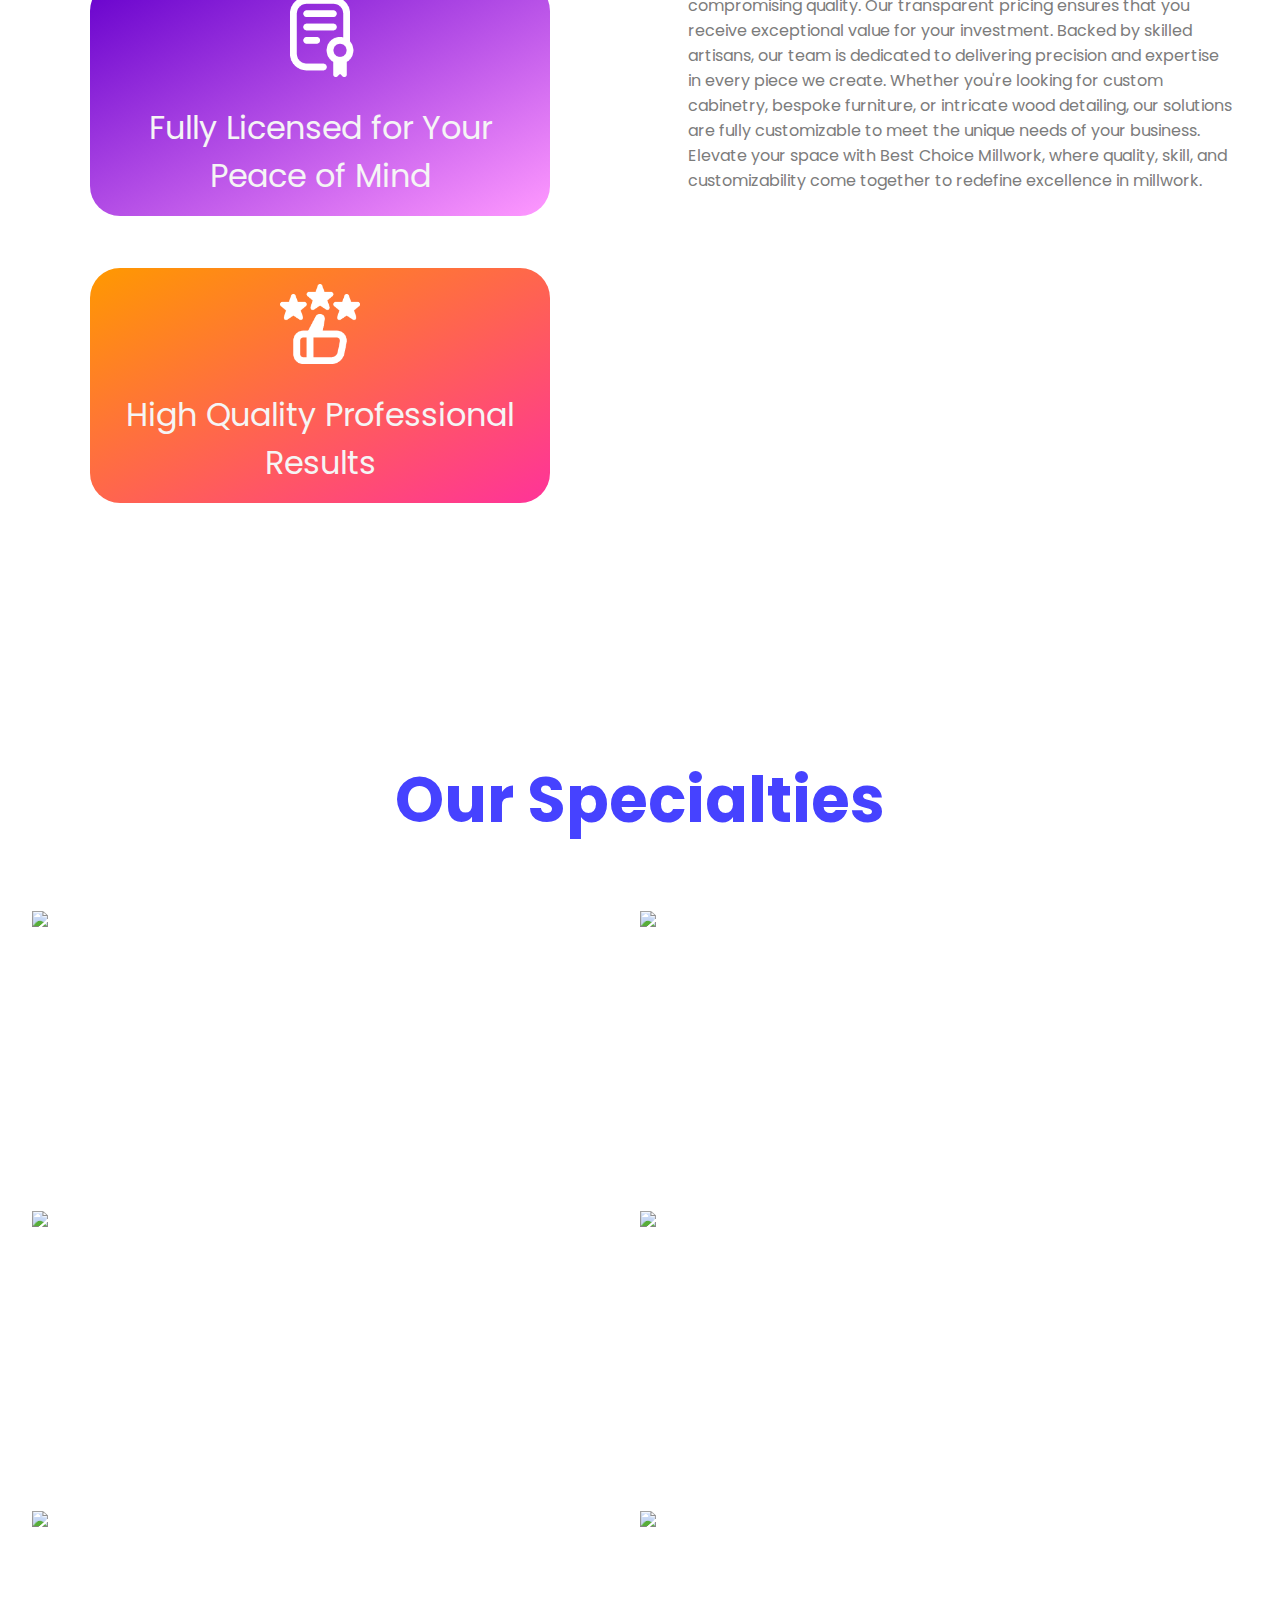
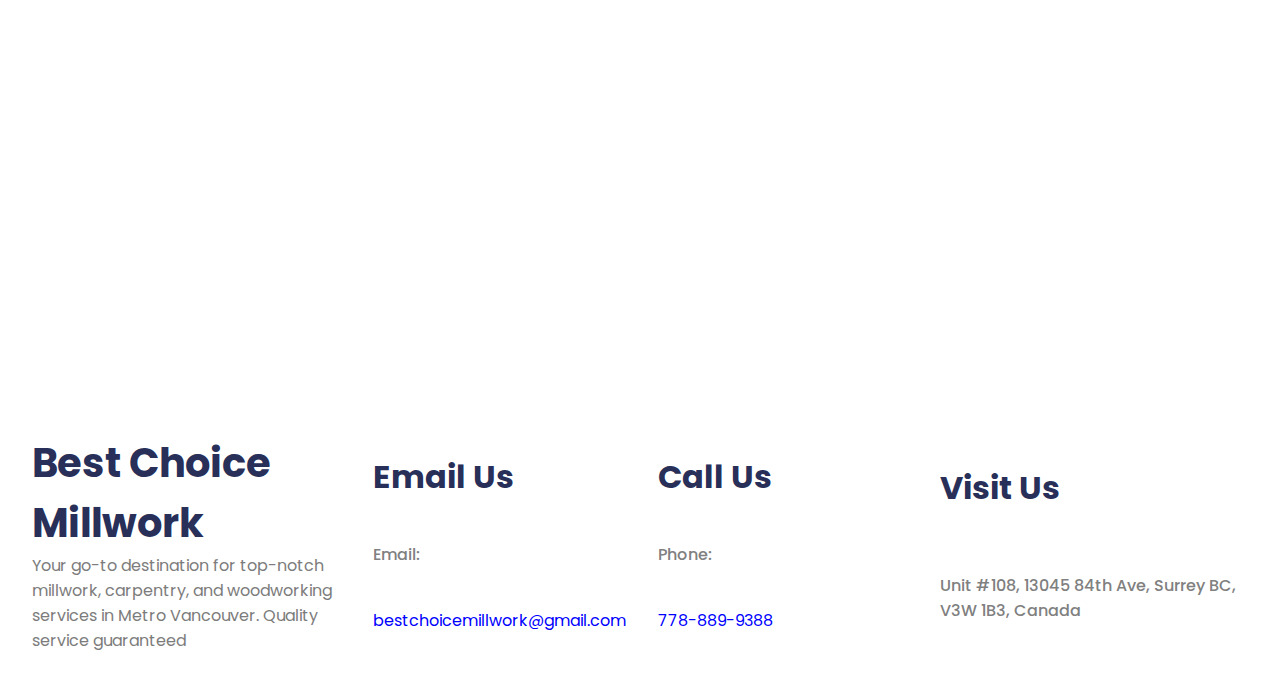
==== commit d8ee3485: "updated title" ====
--- a/index.html
+++ b/index.html
@@ -8,6 +8,7 @@
     <!-- CSS -->
     <link rel="stylesheet" href="./nav.css">
     <link rel="stylesheet" href="./style.css">
+    <link rel="stylesheet" href="./footer.css">
     <title>Best Choice Millwork</title>
 </head>
 <body>
@@ -15,7 +16,6 @@
         <nav class="navbar">
             <img src="./images/bc-logo.png" alt="" class="logo" />
             <ul class="nav-list">
-                <!-- <li><a herf="#">Who we Are</a></li> -->
                 <li><a href="#">Home</a></li>
                 <li class="dropdown">
                     <a href="#" class="dropbtn">Gallery</a>
@@ -27,35 +27,70 @@
                         <a href="./photo_galleries/dental_gallery.html">Dental</a>
                         <a href="./photo_galleries/pharmacies_gallery.html">Pharmacies</a>
                         <a href="./photo_galleries/service_gallery.html">Services Businesses</a>
-                        <a href="./photo_galleries/unfinished_gallery.html">If You're Curious</a>
+                        <a href="./photo_galleries/unfinished_gallery.html">Behind the Scenes</a>
                     </div>
                 </li>
                 <li><a href="contact.html" class="ctn">Contact Us</a></li>
-
             </ul>
         </nav>
         <div class="header-row">
             <div class="header-content">
                 <h1>Best Choice Millwork</h1>
-                <p>Welcome to Best Choice Millwork, your go-to destination for top-notch millwork, carpentry, and woodworking services in Metro Vancouver. We specialize in crafting high-quality, custom wood solutions that seamlessly integrate into your residential or commercial spaces. From custom cabinetry that optimizes storage to functional and stylish furniture pieces, our skilled craftsmen bring your visions to life with precision and expertise. At Best Choice Millwork, we leverage a blend of traditional craftsmanship and modern techniques to deliver durable and aesthetically pleasing woodwork tailored to your specific needs. Whether you're looking to enhance your home or office with functional and stylish wood elements, we are committed to providing exceptional quality and service. Elevate your surroundings with Best Choice Millwork—where expertise meets excellence in woodworking.</p>
+                <p>Best Choice Millwork is your go-to destination for top-notch millwork, carpentry, and woodworking services in Metro Vancouver. 
+                    We specialize in crafting high-quality, custom wood solutions that seamlessly integrate into your commercial spaces. 
+                    From custom cabinetry that optimizes storage to functional and stylish statement pieces, our skilled craftsmen bring your visions to 
+                    life with precision and expertise. At Best Choice Millwork, we leverage a blend of traditional craftsmanship and modern techniques to 
+                    deliver durable and aesthetically pleasing woodwork tailored to your specific needs.If you're looking to enrich your commercial space with 
+                    functional and stylish wood elements, we promise to delivering exceptional quality and service.. Elevate your surroundings 
+                    with Best Choice Millwork - where expertise meets excellence in woodworking.</p>
             </div>
             <div class="media-slider">
-                <div class="slideshow-container">
+                <div class="slideshow-container" id="mySlideShow">
     
                     <!-- Full-width images with number and caption text -->
                     <div class="mySlides fade">
-                        <div class="numbertext">1 / 3</div>
-                        <img src="./images/project-1.jpg" style="width:100%">
-                    </div>
-                
-                    <div class="mySlides fade">
-                        <div class="numbertext">2 / 3</div>
-                        <img src="./images/project-2.jpg" style="width:100%">
-                    </div>
-                
-                    <div class="mySlides fade">
-                        <div class="numbertext">3 / 3</div>
-                        <img src="./images/project-3.jpg" style="width:100%">
+                        <div class="numbertext">1 / 11</div>
+                        <img src="./gallery/clinic/5.jpg" style="width:100%">
+                    </div>
+                    <div class="mySlides fade">
+                        <div class="numbertext">2 / 11</div>
+                        <img src="./gallery/clinic/16.jpg" style="width:100%">
+                    </div>
+                    <div class="mySlides fade">
+                        <div class="numbertext">3 / 11</div>
+                        <img src="./gallery/clinic/18.jpg" style="width:100%">
+                    </div>
+                    <div class="mySlides fade">
+                        <div class="numbertext">4 / 11</div>
+                        <img src="./gallery/clinic/21.jpg" style="width:100%">
+                    </div>
+                    <div class="mySlides fade">
+                        <div class="numbertext">5 / 11</div>
+                        <img src="./gallery/service/5.jpg" style="width:100%">
+                    </div>
+                    <div class="mySlides fade">
+                        <div class="numbertext">6 / 11</div>
+                        <img src="./gallery/offices/9.jpg" style="width:100%">
+                    </div>
+                    <div class="mySlides fade">
+                        <div class="numbertext">7 / 11</div>
+                        <img src="./gallery/service/16.jpg" style="width:100%">
+                    </div>
+                    <div class="mySlides fade">
+                        <div class="numbertext">8 / 11</div>
+                        <img src="./gallery/pharmacy/3.jpg" style="width:100%">
+                    </div>
+                    <div class="mySlides fade">
+                        <div class="numbertext">9 / 11</div>
+                        <img src="./gallery/pharmacy/1.jpg" style="width:100%">
+                    </div>
+                    <div class="mySlides fade">
+                        <div class="numbertext">10 / 11</div>
+                        <img src="./gallery/pharmacy/10.jpg" style="width:100%">
+                    </div>
+                    <div class="mySlides fade">
+                        <div class="numbertext">11 / 11</div>
+                        <img src="./gallery/pharmacy/7.jpg" style="width:100%">
                     </div>
                 
                     <!-- Next and previous buttons -->
@@ -69,13 +104,20 @@
                     <span class="dot" onclick="currentSlide(1)"></span>
                     <span class="dot" onclick="currentSlide(2)"></span>
                     <span class="dot" onclick="currentSlide(3)"></span>
+                    <span class="dot" onclick="currentSlide(4)"></span>
+                    <span class="dot" onclick="currentSlide(5)"></span>
+                    <span class="dot" onclick="currentSlide(6)"></span>
+                    <span class="dot" onclick="currentSlide(7)"></span>
+                    <span class="dot" onclick="currentSlide(8)"></span>
+                    <span class="dot" onclick="currentSlide(9)"></span>
+                    <span class="dot" onclick="currentSlide(10)"></span>
+                    <span class="dot" onclick="currentSlide(11)"></span>
                 </div>
             </div>
         </div>
     </header>
     <!-- What we Offer / Media Slider -->
     <section id="offer" class = "offer-row">
-        <!-- Slideshow container -->
         <div class ="offer-grid">
             <div class="grid-wrapper">
                 <div class="grid-box experience">
@@ -98,7 +140,12 @@
         </div>
         <div class="offer-content">
             <h1>What we Offer</h1>
-            <p>We pride ourselves on offering top-tier craftsmanship tailored to clinics, offices, restaurants, and service businesses in Metro Vancouver. At Best Choice Millwork, we prioritize affordability without compromising quality. Our transparent pricing ensures that you receive exceptional value for your investment. Backed by skilled artisans, our team is dedicated to delivering precision and expertise in every piece we create. Whether you're looking for custom cabinetry, bespoke furniture, or intricate wood detailing, our solutions are fully customizable to meet the unique needs of your business. Elevate your space with Best Choice Millwork, where quality, skill, and customizability come together to redefine excellence in millwork.</p>
+            <p>We pride ourselves on offering top-tier craftsmanship tailored to clinics, offices, restaurants, and service businesses in Metro Vancouver. 
+                At Best Choice Millwork, we prioritize affordability without compromising quality. Our transparent pricing ensures that you receive exceptional 
+                value for your investment. Backed by skilled artisans, our team is dedicated to delivering precision and expertise in every piece we create. 
+                Whether you're looking for custom cabinetry, bespoke furniture, or intricate wood detailing, our solutions are fully customizable to meet the 
+                unique needs of your business. Elevate your space with Best Choice Millwork, where quality, skill, and customizability come together to redefine 
+                excellence in millwork.</p>
         </div>
     </section>
     <!-- Specialties -->
@@ -107,7 +154,7 @@
         <div class="project-images">
             <div class="prj-img">
                 <a href="./photo_galleries/clinic_gallery.html">
-                    <img src="./images/project-1.jpg"/>
+                    <img src="./gallery/clinic/1.jpg"/>
                     <div class="details">
                         <h1>Clinics</h1>
                         <i class="fa fa-arrow-circle-right"></i>
@@ -116,7 +163,7 @@
             </div>
             <div class="prj-img">
                 <a href="./photo_galleries/office_gallery.html">
-                    <img src="./images/project-2.jpg"/>
+                    <img src="./gallery/offices/1.jpg"/>
                     <div class="details">
                         <h1>Offices</h1>
                         <i class="fa fa-arrow-circle-right"></i>
@@ -125,7 +172,7 @@
             </div>
             <div class="prj-img">
                 <a href="./photo_galleries/restaurant_gallery.html">
-                    <img src="./images/project-3.jpg"/>
+                    <img src="./gallery/restaurant/3.jpg"/>
                     <div class="details">
                         <h1>Restaurants</h1>
                         <i class="fa fa-arrow-circle-right"></i>
@@ -134,7 +181,7 @@
             </div>
             <div class="prj-img">
                 <a href="./photo_galleries/dental_gallery.html">
-                    <img src="./images/project-4.jpg"/>
+                    <img src="./gallery/dental/1.jpg"/>
                     <div class="details">
                         <h1>Dental</h1>
                         <i class="fa fa-arrow-circle-right"></i>
@@ -143,7 +190,7 @@
             </div>
             <div class="prj-img">
                 <a href="./photo_galleries/pharmacies_gallery.html">
-                    <img src="./images/project-5.jpg"/>
+                    <img src="./gallery/pharmacy/9.jpg"/>
                     <div class="details">
                         <h1>Pharmacies</h1>
                         <i class="fa fa-arrow-circle-right"></i>
@@ -152,7 +199,7 @@
             </div>
             <div class="prj-img">
                 <a href="./photo_galleries/service_gallery.html">
-                    <img src="./images/project-6.jpg"/>
+                    <img src="./gallery/service/6.jpg"/>
                     <div class="details">
                         <h1>Services Businesses</h1>
                         <i class="fa fa-arrow-circle-right"></i>
@@ -170,11 +217,13 @@
             </div>
             <div class="col-4 footer2">
                 <h1>Email Us</h1>
-                <h4>bestchoicemillwork@gmail.com</h4>
+                <h4>Email:</h4>
+                <a href="mailto:bestchoicemillwork@gmail.com" style="color: blue;">bestchoicemillwork@gmail.com</a>
             </div>
             <div class="col-4 footer3">
                 <h1>Call Us</h1>
-                <h4>778-889-9388</h4>
+                <h4>Phone:</h4>
+                <a href="tel:7788899388" style="color: blue;">778-889-9388</a>
             </div>
             <div class="col-4 footer4">
                 <h1>Visit Us</h1>
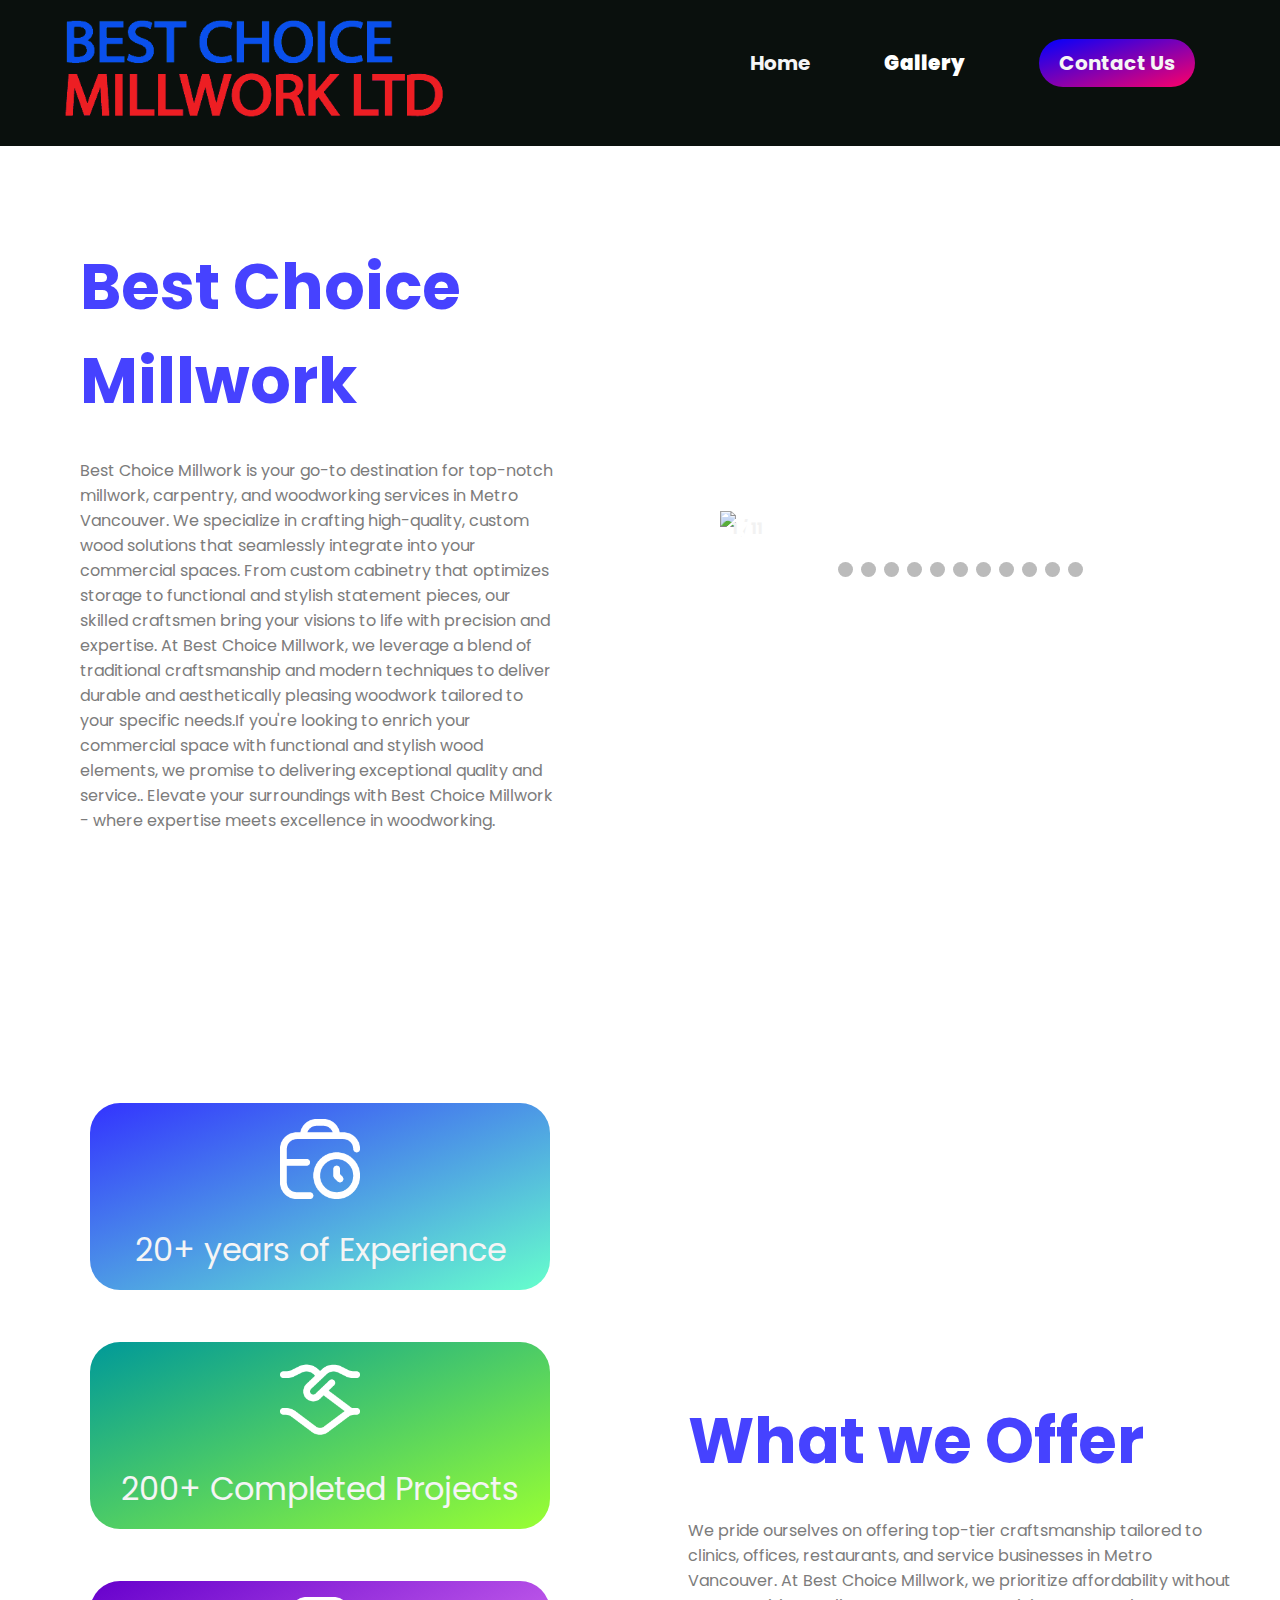
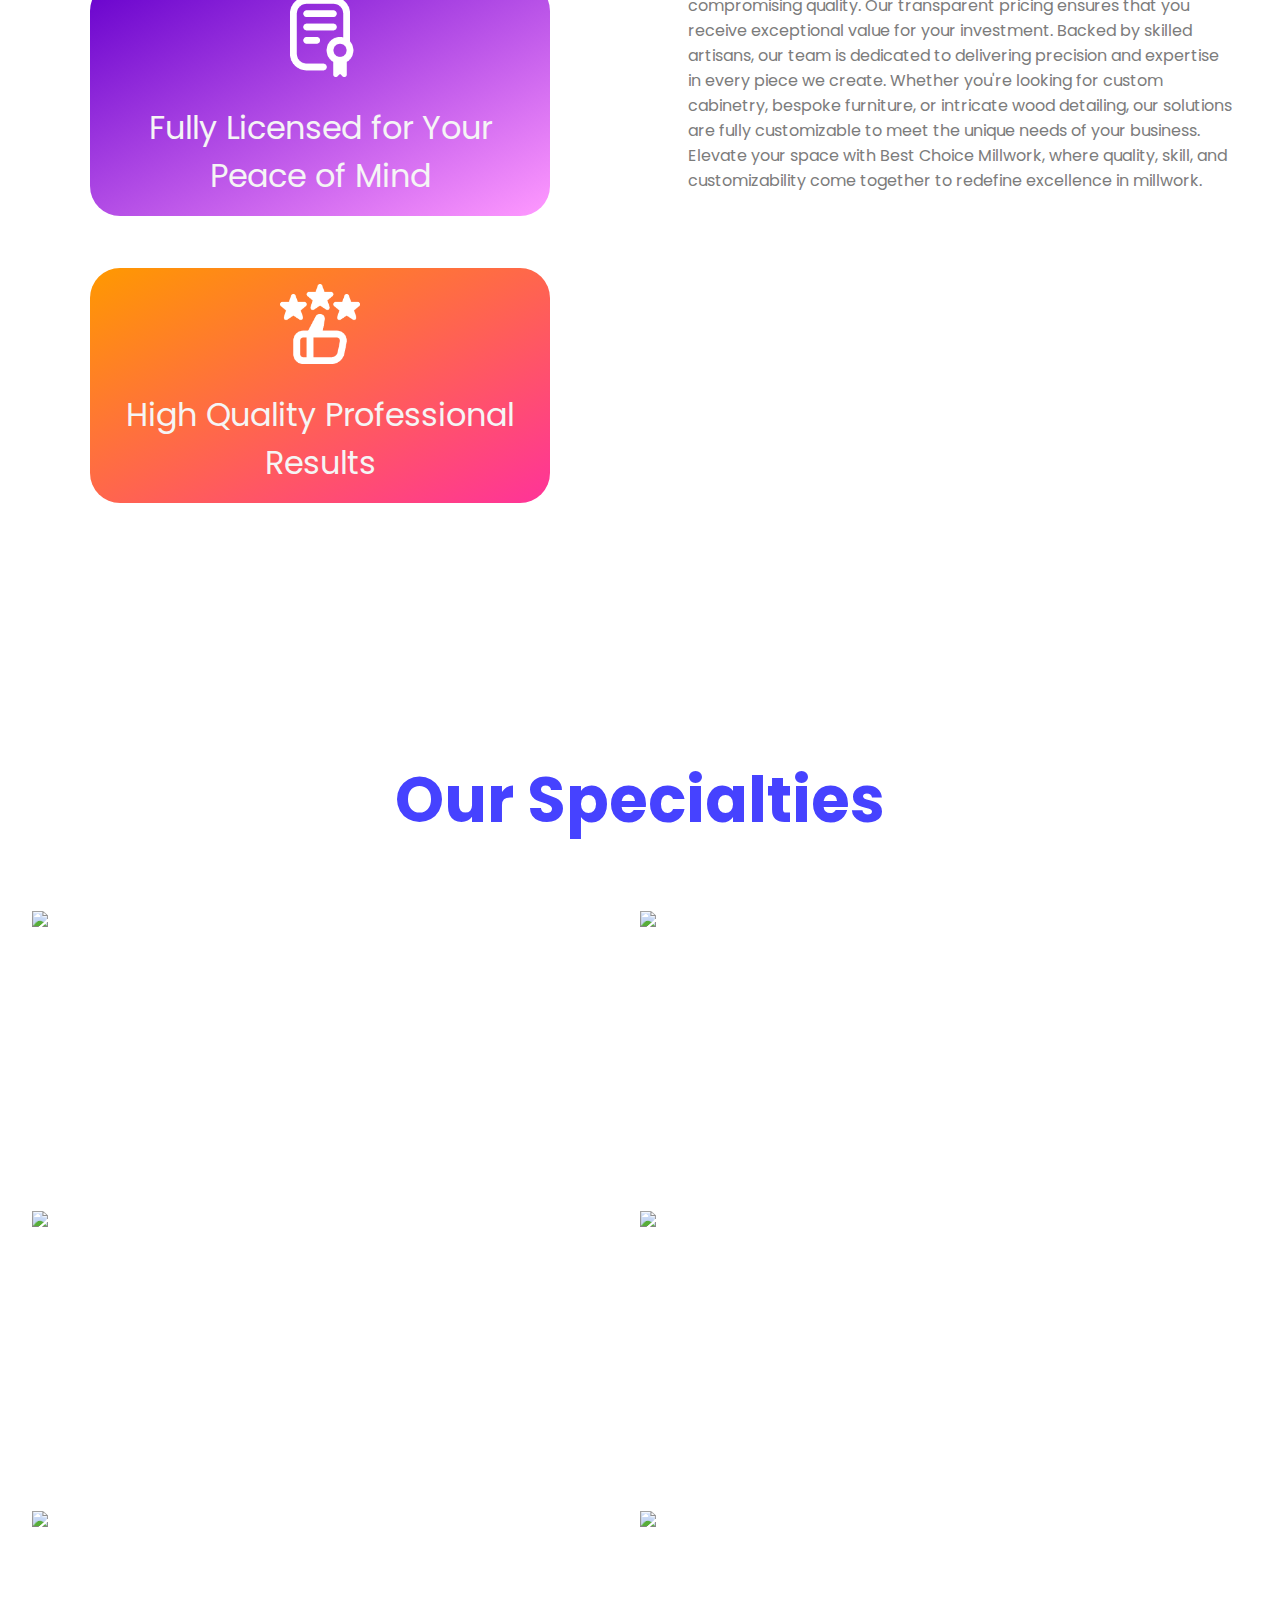
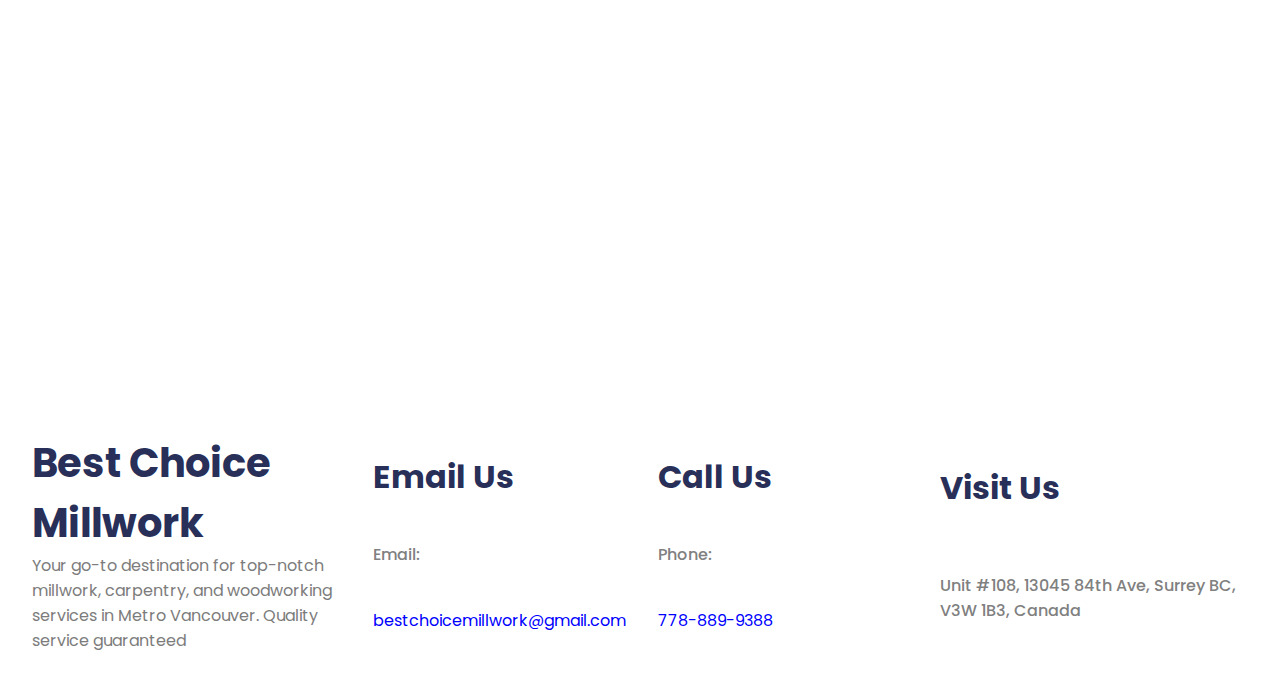
==== commit 1dd3d764: "check" ====
--- a/index.html
+++ b/index.html
@@ -9,7 +9,7 @@
     <link rel="stylesheet" href="./nav.css">
     <link rel="stylesheet" href="./style.css">
     <link rel="stylesheet" href="./footer.css">
-    <title>Best Choice Millwork</title>
+    <!-- <title>Best Choice Millwork</title> -->
 </head>
 <body>
     <header>
@@ -113,6 +113,25 @@
                     <span class="dot" onclick="currentSlide(10)"></span>
                     <span class="dot" onclick="currentSlide(11)"></span>
                 </div>
+                <script>
+                    var slideIndex = 0;
+                    showSlides();
+                
+                    function showSlides() {
+                        var i;
+                        var slides = document.getElementsByClassName("mySlides");
+                        for (i = 0; i < slides.length; i++) {
+                            slides[i].style.display = "none";
+                        }
+                        slideIndex++;
+                        if (slideIndex > slides.length) {
+                            slideIndex = 1;
+                        }
+                        slides[slideIndex - 1].style.display = "block";
+                        setTimeout(showSlides, 8000); // Change image every 2 seconds
+                    }
+                </script>
+                
             </div>
         </div>
     </header>
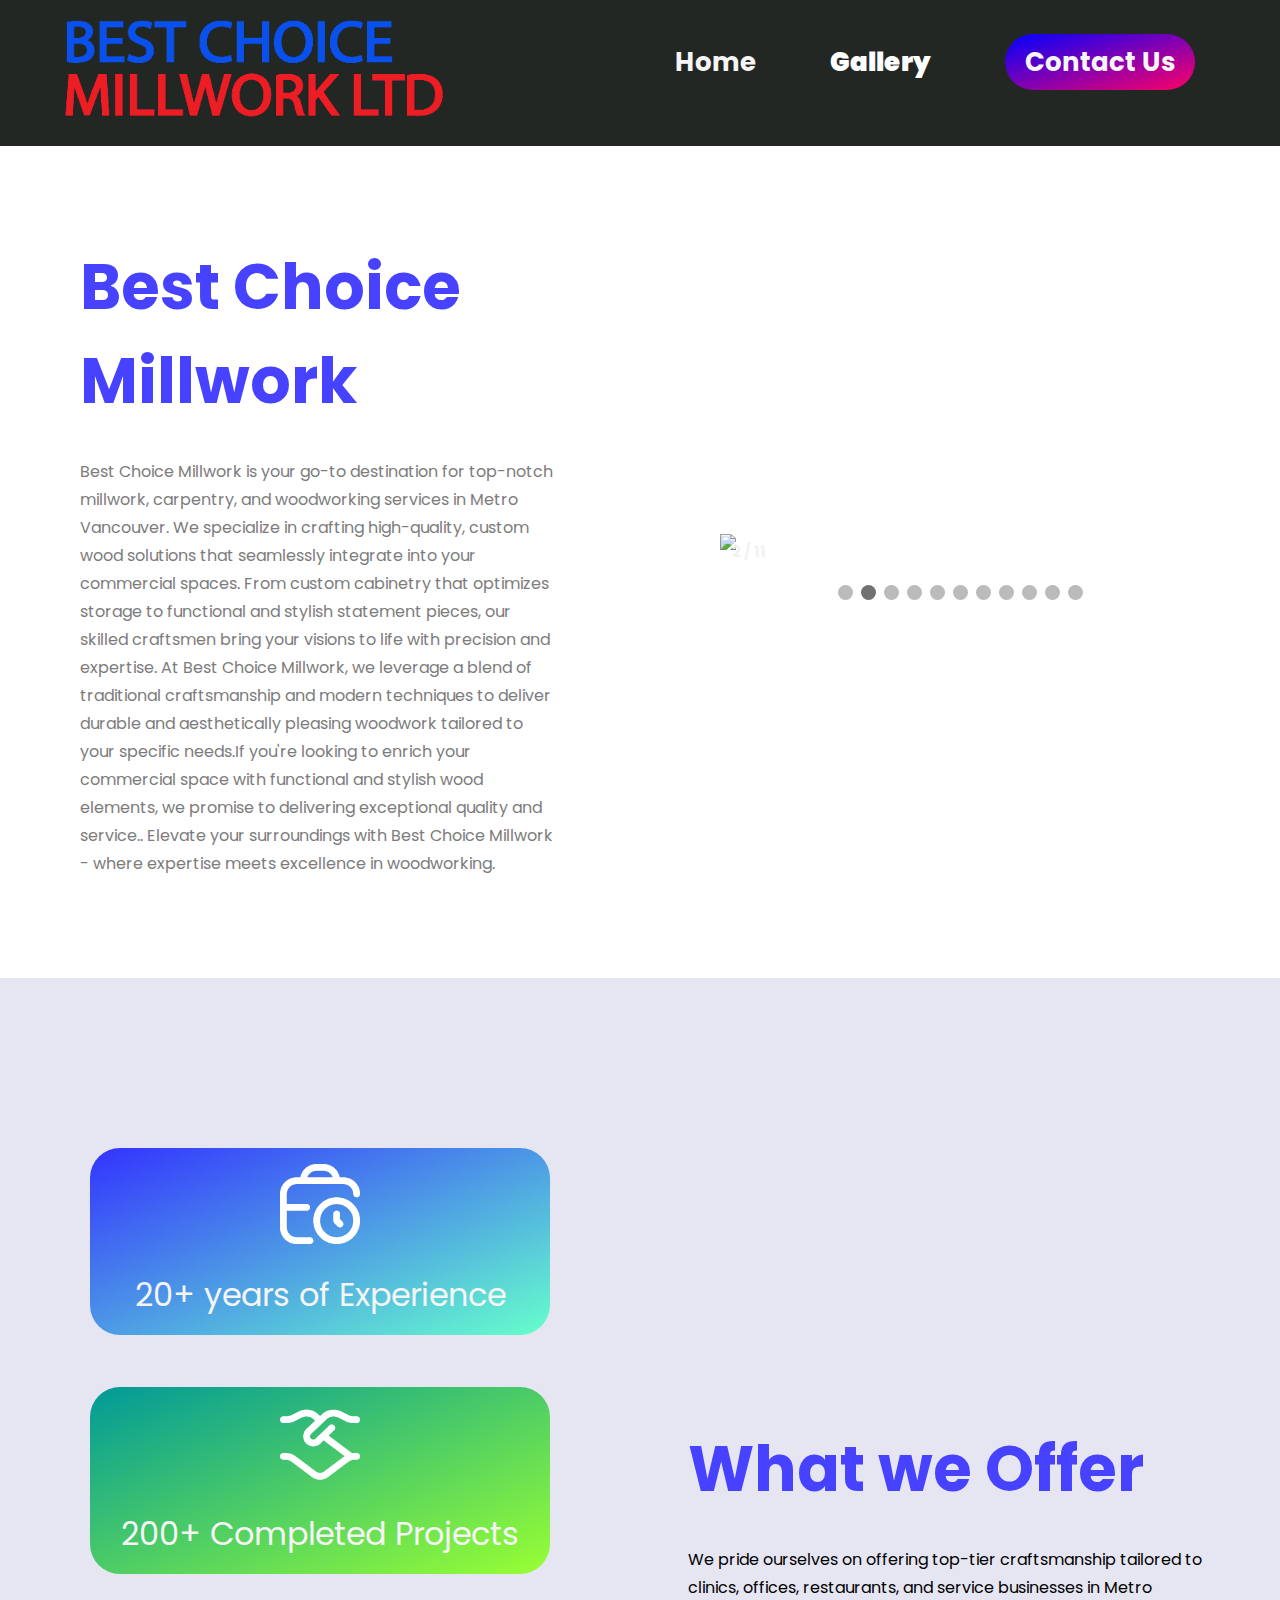
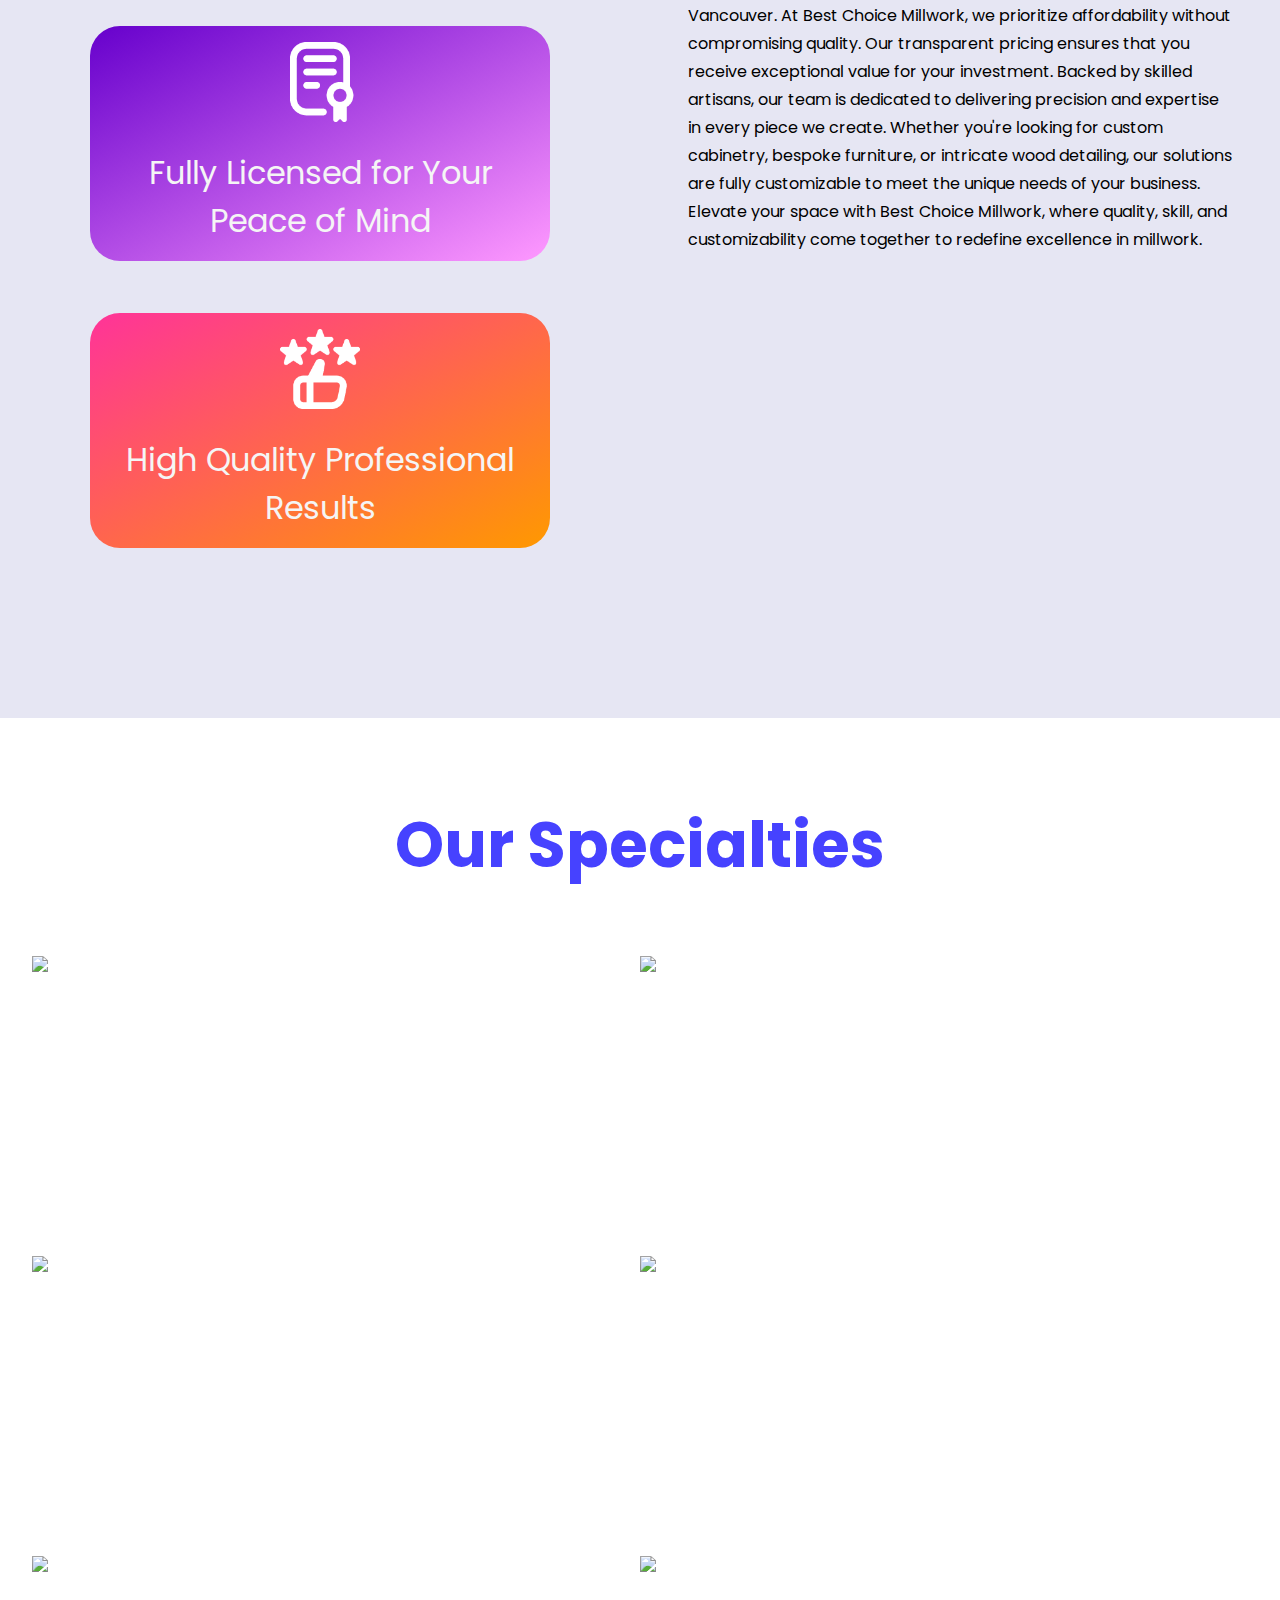
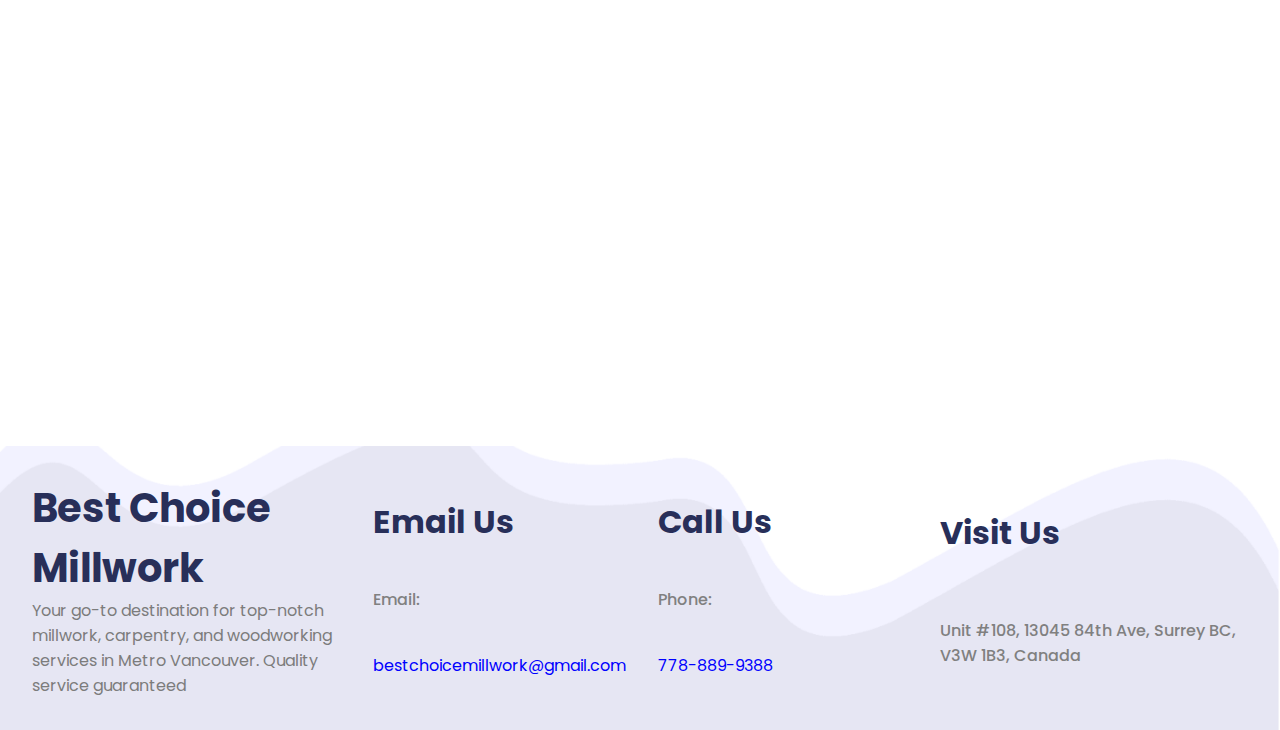
==== commit eefadf03: "idek everything ig" ====
--- a/index.html
+++ b/index.html
@@ -9,7 +9,7 @@
     <link rel="stylesheet" href="./nav.css">
     <link rel="stylesheet" href="./style.css">
     <link rel="stylesheet" href="./footer.css">
-    <!-- <title>Best Choice Millwork</title> -->
+    <title>Best Choice Millwork</title>
 </head>
 <body>
     <header>
@@ -18,7 +18,7 @@
             <ul class="nav-list">
                 <li><a href="#">Home</a></li>
                 <li class="dropdown">
-                    <a href="#" class="dropbtn">Gallery</a>
+                    <a href="#" class="dropbtn" style="font-size: 26px;">Gallery</a>
                     <div class="dropdown-content">
                         <a href="gallery.html">All Photos</a>
                         <a href="./photo_galleries/clinic_gallery.html">Clinics</a>
@@ -92,10 +92,6 @@
                         <div class="numbertext">11 / 11</div>
                         <img src="./gallery/pharmacy/7.jpg" style="width:100%">
                     </div>
-                
-                    <!-- Next and previous buttons -->
-                    <a class="prev" onclick="plusSlides(-1)">&#10094;</a>
-                    <a class="next" onclick="plusSlides(1)">&#10095;</a>
                 </div>
                 <br>
                 
@@ -112,28 +108,8 @@
                     <span class="dot" onclick="currentSlide(9)"></span>
                     <span class="dot" onclick="currentSlide(10)"></span>
                     <span class="dot" onclick="currentSlide(11)"></span>
-                </div>
-                <script>
-                    var slideIndex = 0;
-                    showSlides();
-                
-                    function showSlides() {
-                        var i;
-                        var slides = document.getElementsByClassName("mySlides");
-                        for (i = 0; i < slides.length; i++) {
-                            slides[i].style.display = "none";
-                        }
-                        slideIndex++;
-                        if (slideIndex > slides.length) {
-                            slideIndex = 1;
-                        }
-                        slides[slideIndex - 1].style.display = "block";
-                        setTimeout(showSlides, 8000); // Change image every 2 seconds
-                    }
-                </script>
-                
-            </div>
-        </div>
+                </div>   
+            </div>
     </header>
     <!-- What we Offer / Media Slider -->
     <section id="offer" class = "offer-row">
--- a/nav.css
+++ b/nav.css
@@ -39,7 +39,7 @@
 /* ========================================= nav bar =========================================*/
 
 .navbar{
-    background-color: #0A100D;
+    background-color: #222724;
     position: absolute;
     top: 0;
     left: 0;
@@ -59,7 +59,7 @@
     list-style: none;
     display: inline-block;
     margin: 0 25px;
-    font-size: 20px;
+    font-size: 26px;
     font-weight: bolder;
 
 }
@@ -109,7 +109,7 @@
     color: white;
     padding: 12px 16px;
     text-decoration: none;
-    font-size: 16px;
+    font-size: 18px;
     display: block;
 }
 
@@ -122,4 +122,30 @@
 /* Show the dropdown menu on hover */
 .dropdown:hover .dropdown-content {
     display: block;
+}
+
+/* ========================================= Contact Us Footer =========================================*/
+.contact{
+    margin-top: 80px;
+    background-image: url(./images/footer-agency.png);
+    background-size: cover;
+    background-size: 100% auto;
+    background-repeat: no-repeat;
+    background-position:  center;
+}
+
+.contact .col-4{
+    min-height: 100px;
+    display: flex;
+    flex-direction: column;
+    justify-content: space-around;
+}
+
+.contact .footer1 h1{
+    font-size: 40px;
+}
+
+.contact .footer2 h4, .footer3 h4, .footer4 h4{
+    color: grey;
+    font-weight:500;
 }--- a/style.css
+++ b/style.css
@@ -33,7 +33,7 @@
 
     --gradient-3 : linear-gradient(to bottom right, #6600cc 0%, #ff99ff 100%);
 
-    --gradient-4 : linear-gradient(to bottom right, #ff9900 0%, #ff3399 100%);
+    --gradient-4 : linear-gradient(to bottom right, #ff3399 0%, #ff9900 100%);
 }
 
 /* ========================================= header =========================================*/
@@ -57,6 +57,7 @@
 
 .header-content p {
     margin-bottom: 20px;
+    line-height: 1.75;
 }
 
 /* Slideshow container */
@@ -136,6 +137,9 @@
 
 /* ========================================= offer =========================================*/
 
+.offer-row{
+    background-color: #E6E6F3;
+}
 .offer-grid {
     flex-basis: 50%;
     padding: 3rem;
@@ -215,7 +219,9 @@
 }
 
 .offer-content p {
+    color: black;
     margin-bottom: 20px;
+    line-height: 1.75;
 }
 
 /* ========================================= Specialties =========================================*/
@@ -273,30 +279,4 @@
 
 .details i{
     font-size: 40px;
-}
-
-/* ========================================= Contact Up =========================================*/
-.contact{
-    margin-top: 80px;
-    background-image: url(./images/footer-agency.png);
-    background-size: cover;
-}
-
-.col-4{
-    /* background: cornflowerblue; */
-    min-height: 100px;
-    display: flex;
-    flex-direction: column;
-    justify-content: space-around;
-}
-
-.footer1 h1{
-    font-size: 40px;
-}
-
-.footer2 h4, .footer3 h4, .footer4 h4{
-    color: grey;
-    font-weight:500;
-
-}
-
+}